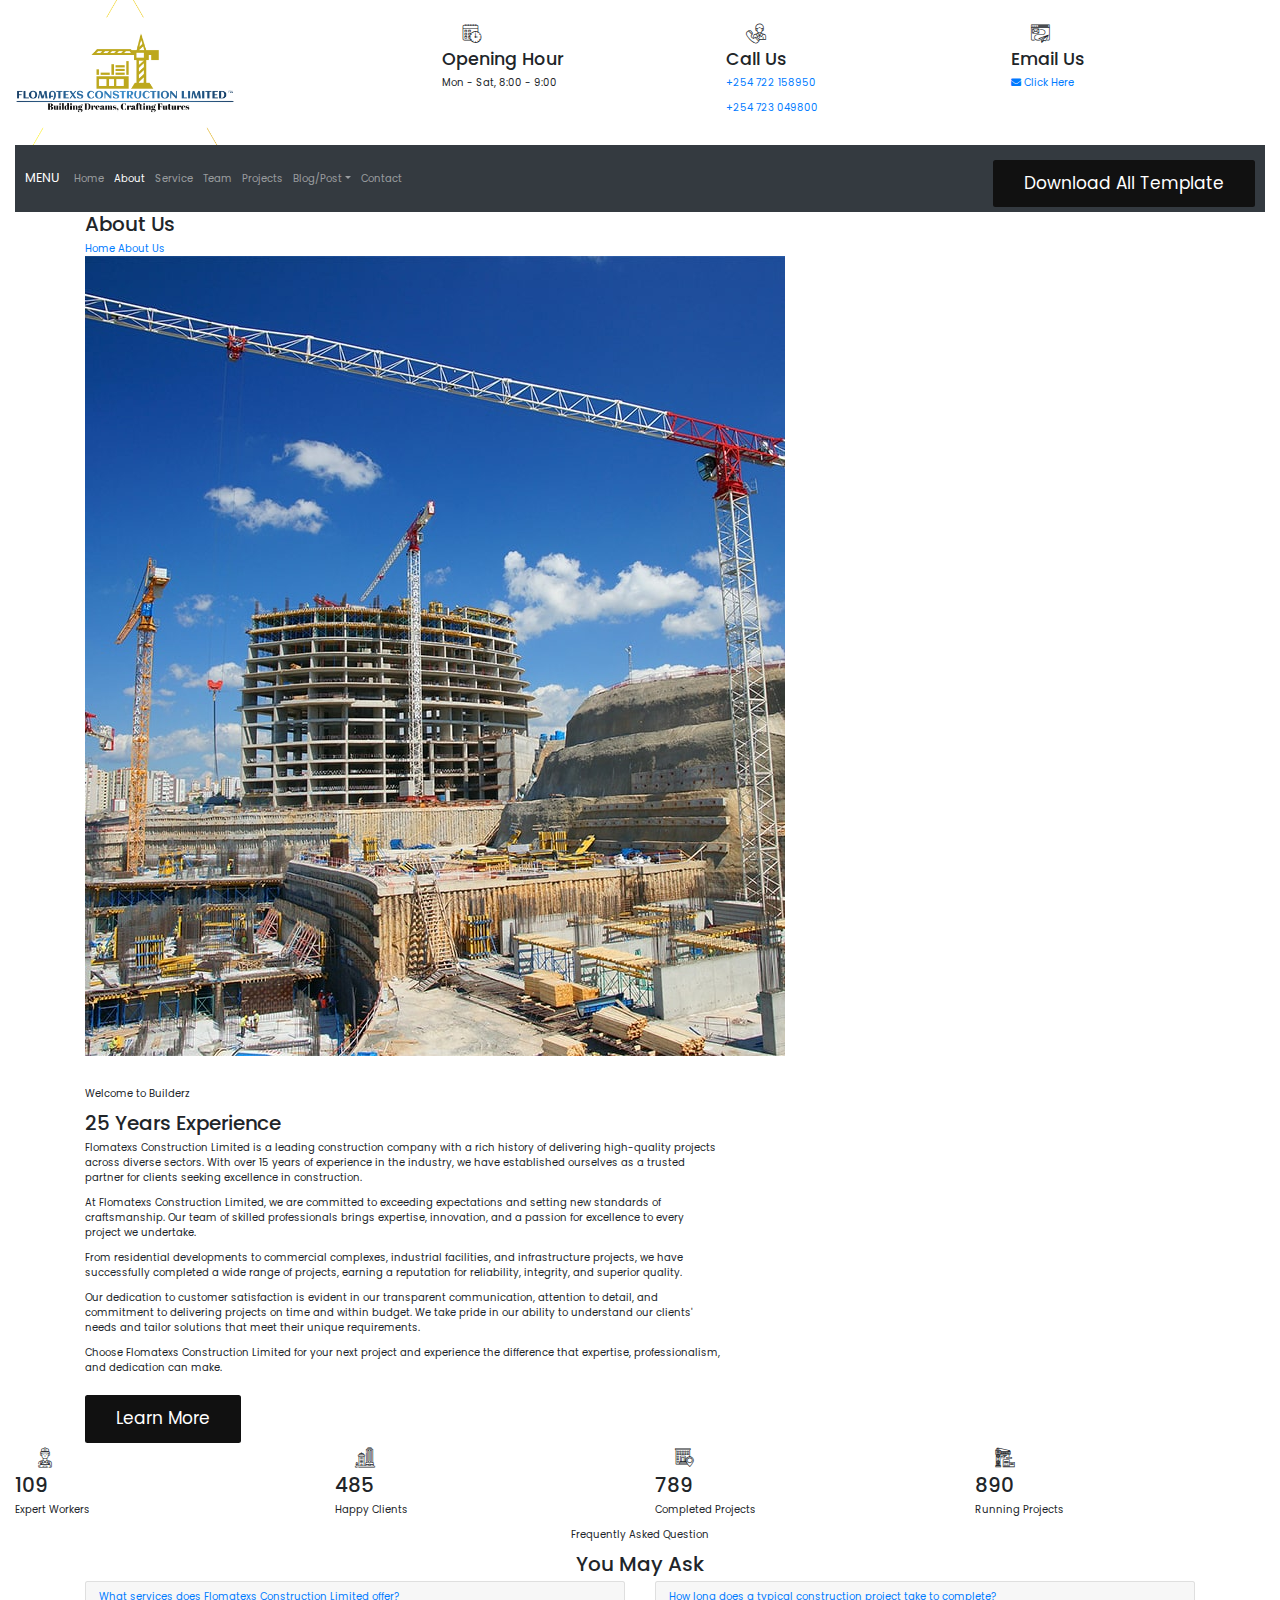
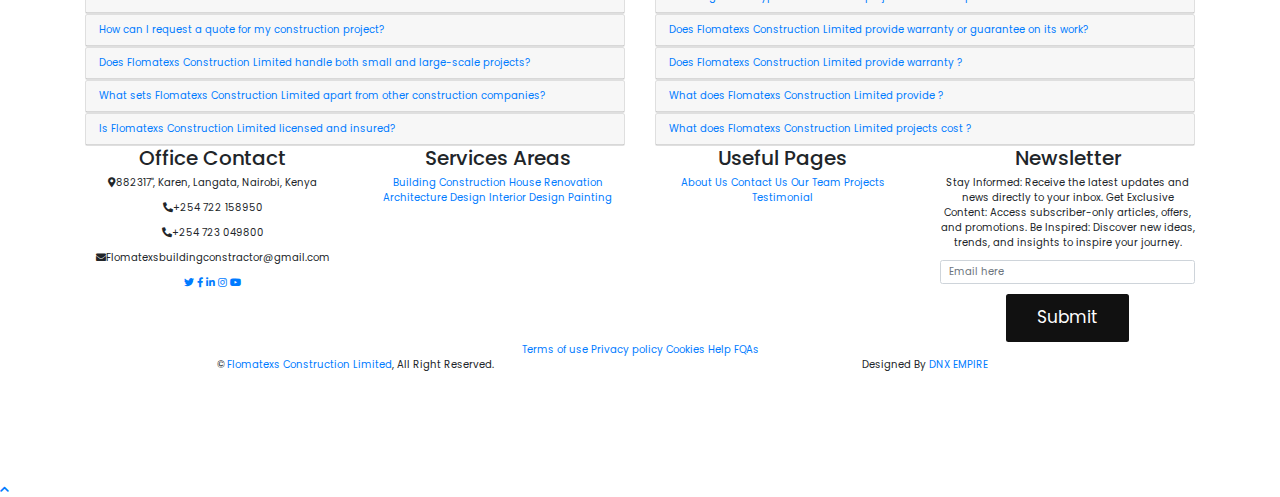
==== about.html @ cd4c46c4 "Update about.html" ====
<!DOCTYPE html>
<html lang="en">
    <head>
        <meta charset="utf-8">
       <title>Flomatexs Construction Limited </title>
        <link rel = "icon" href = "img/flomatexs.png" type = "image/x-icon">

        <!-- Favicon -->
        <link href="img/favicon.ico" rel="icon">

        <!-- Google Font -->
        <link href="https://fonts.googleapis.com/css2?family=Poppins:wght@100;200;300;400;500;600;700;800;900&display=swap" rel="stylesheet">

        <!-- CSS Libraries -->
        <link href="https://stackpath.bootstrapcdn.com/bootstrap/4.4.1/css/bootstrap.min.css" rel="stylesheet">
        <link href="https://cdnjs.cloudflare.com/ajax/libs/font-awesome/5.10.0/css/all.min.css" rel="stylesheet">
        <link href="lib/flaticon/font/flaticon.css" rel="stylesheet"> 
        <link href="lib/animate/animate.min.css" rel="stylesheet">
        <link href="lib/owlcarousel/assets/owl.carousel.min.css" rel="stylesheet">
        <link href="lib/lightbox/css/lightbox.min.css" rel="stylesheet">
        <link href="lib/slick/slick.css" rel="stylesheet">
        <link href="lib/slick/slick-theme.css" rel="stylesheet">
        <link rel="stylesheet" href="https://cdnjs.cloudflare.com/ajax/libs/font-awesome/5.15.4/css/all.min.css">


        <!-- Template Stylesheet -->
        <link href="css/style.css" rel="stylesheet">
    </head>

    <body>
        <div class="wrapper">
            <!-- Top Bar Start -->
            <div class="top-bar">
                <div class="container-fluid">
                    <div class="row align-items-center">
                        <div class="col-lg-4 col-md-12">
                            <div class="logo">
                                <a href="index.html">
                                    <img src="img/flomatexs.png" alt="Logo" style="width: 200px; height: auto; margin: 10px; transform: scale(1.4);" >
                                </a>
                             </div>
                        </div>
                        <div class="col-lg-8 col-md-7 d-none d-lg-block">
                            <div class="row">
                                <div class="col-4">
                                    <div class="top-bar-item">
                                        <div class="top-bar-icon">
                                            <i class="flaticon-calendar"></i>
                                        </div>
                                        <div class="top-bar-text">
                                            <h3>Opening Hour</h3>
                                            <p>Mon - Sat, 8:00 - 9:00</p>
                                        </div>
                                    </div>
                                </div>
                                <div class="col-4">
                                    <div class="top-bar-item">
                                        <div class="top-bar-icon">
                                            <i class="flaticon-call"></i>
                                        </div>
                                        <div class="top-bar-text">
                                            <h3>Call Us</h3>
                                              <p><a href="tel:+254722158950">+254 722 158950</a></p>
                                              <p><a href="tel:+254723049800">+254 723 049800</a></p>
                                        </div>
                                    </div>
                                </div>
                                <div class="col-4">
                                    <div class="top-bar-item">
                                        <div class="top-bar-icon">
                                            <i class="flaticon-send-mail"></i>
                                        </div>
                                        <div class="top-bar-text">
                                            <h3>Email Us</h3>
                                                <a href="mailto:Flomatexsbuildingconstractor@gmail.com" target="_blank">
                                                <i class="fas fa-envelope"></i> Click Here
                                                      </a>

                                         </div>
                                    </div>
                                </div>
                            </div>
                        </div>
                    </div>
                </div>
            </div>
            <!-- Top Bar End -->

            <!-- Nav Bar Start -->
            <div class="nav-bar">
                <div class="container-fluid">
                    <nav class="navbar navbar-expand-lg bg-dark navbar-dark">
                        <a href="#" class="navbar-brand">MENU</a>
                        <button type="button" class="navbar-toggler" data-toggle="collapse" data-target="#navbarCollapse">
                            <span class="navbar-toggler-icon"></span>
                        </button>

                        <div class="collapse navbar-collapse justify-content-between" id="navbarCollapse">
                            <div class="navbar-nav mr-auto">
                                <a href="index.html" class="nav-item nav-link">Home</a>
                                <a href="about.html" class="nav-item nav-link active">About</a>
                                <a href="service.html" class="nav-item nav-link">Service</a>
                                <a href="team.html" class="nav-item nav-link">Team</a>
                                <a href="portfolio.html" class="nav-item nav-link">Projects</a>
                                <div class="nav-item dropdown">
                                    <a href="#" class="nav-link dropdown-toggle" data-toggle="dropdown">Blog/Post</a>
                                    <div class="dropdown-menu">
                                        <a href="blog.html" class="dropdown-item">Blog Page</a>
                                        <a href="single.html" class="dropdown-item">Single Page</a>
                                    </div>
                                </div>
                                <a href="contact.html" class="nav-item nav-link">Contact</a>
                            </div>
                            <div class="ml-auto">
                                <a class="btn" href="">Download All Template</a>
                            </div>
                        </div>
                    </nav>
                </div>
            </div>
            <!-- Nav Bar End -->
            
            
            <!-- Page Header Start -->
            <div class="page-header">
                <div class="container">
                    <div class="row">
                        <div class="col-12">
                            <h2>About Us</h2>
                        </div>
                        <div class="col-12">
                            <a href="">Home</a>
                            <a href="">About Us</a>
                        </div>
                    </div>
                </div>
            </div>
            <!-- Page Header End -->


            <!-- About Start -->
            <div class="about wow fadeInUp" data-wow-delay="0.1s">
                <div class="container">
                    <div class="row align-items-center">
                        <div class="col-lg-5 col-md-6">
                            <div class="about-img">
                                <img src="img/about.jpg" alt="Image">
                            </div>
                        </div>
                        <div class="col-lg-7 col-md-6">
                            <div class="section-header text-left">
                                <p>Welcome to Builderz</p>
                                <h2>25 Years Experience</h2>
                            </div>
                            <div class="about-text">   
                                <p>Flomatexs Construction Limited is a leading construction company with a rich history of delivering high-quality projects across diverse sectors. With over 15 years of experience in the industry, we have established ourselves as a trusted partner for clients seeking excellence in construction.</p>
                          <p>At Flomatexs Construction Limited, we are committed to exceeding expectations and setting new standards of craftsmanship. Our team of skilled professionals brings expertise, innovation, and a passion for excellence to every project we undertake.</p>
                            <p>From residential developments to commercial complexes, industrial facilities, and infrastructure projects, we have successfully completed a wide range of projects, earning a reputation for reliability, integrity, and superior quality.</p>
                      <p>Our dedication to customer satisfaction is evident in our transparent communication, attention to detail, and commitment to delivering projects on time and within budget. We take pride in our ability to understand our clients' needs and tailor solutions that meet their unique requirements.</p>
                        <p>Choose Flomatexs Construction Limited for your next project and experience the difference that expertise, professionalism, and dedication can make.</p>
  
                                <a class="btn" href="">Learn More</a>
                            </div>
                        </div>
                    </div>
                </div>
            </div>
            <!-- About End -->
            
            
            <!-- Fact Start -->
            <div class="fact">
                <div class="container-fluid">
                    <div class="row counters">
                        <div class="col-md-6 fact-left wow slideInLeft">
                            <div class="row">
                                <div class="col-6">
                                    <div class="fact-icon">
                                        <i class="flaticon-worker"></i>
                                    </div>
                                    <div class="fact-text">
                                        <h2 data-toggle="counter-up">109</h2>
                                        <p>Expert Workers</p>
                                    </div>
                                </div>
                                <div class="col-6">
                                    <div class="fact-icon">
                                        <i class="flaticon-building"></i>
                                    </div>
                                    <div class="fact-text">
                                        <h2 data-toggle="counter-up">485</h2>
                                        <p>Happy Clients</p>
                                    </div>
                                </div>
                            </div>
                        </div>
                        <div class="col-md-6 fact-right wow slideInRight">
                            <div class="row">
                                <div class="col-6">
                                    <div class="fact-icon">
                                        <i class="flaticon-address"></i>
                                    </div>
                                    <div class="fact-text">
                                        <h2 data-toggle="counter-up">789</h2>
                                        <p>Completed Projects</p>
                                    </div>
                                </div>
                                <div class="col-6">
                                    <div class="fact-icon">
                                        <i class="flaticon-crane"></i>
                                    </div>
                                    <div class="fact-text">
                                        <h2 data-toggle="counter-up">890</h2>
                                        <p>Running Projects</p>
                                    </div>
                                </div>
                            </div>
                        </div>
                    </div>
                </div>
            </div>
            <!-- Fact End -->
            
            
            <!-- FAQs Start -->
            <div class="faqs">
                <div class="container">
                    <div class="section-header text-center">
                        <p>Frequently Asked Question</p>
                        <h2>You May Ask</h2>
                    </div>
                    <div class="row">
                        <div class="col-md-6">
                            <div id="accordion-1">
                                <div class="card wow fadeInLeft" data-wow-delay="0.1s">
                                    <div class="card-header">
                                        <a class="card-link collapsed" data-toggle="collapse" href="#collapseOne">
                                            What services does Flomatexs Construction Limited offer?
                                        </a>
                                    </div>
                                    <div id="collapseOne" class="collapse" data-parent="#accordion-1">
                                        <div class="card-body">
                                            Lorem ipsum dolor sit amet, consectetur adipiscing elit. Phasellus nec pretium mi. Curabitur facilisis ornare velit non.
                                        </div>
                                    </div>
                                </div>
                                <div class="card wow fadeInLeft" data-wow-delay="0.2s">
                                    <div class="card-header">
                                        <a class="card-link collapsed" data-toggle="collapse" href="#collapseTwo">
                                            How can I request a quote for my construction project?
                                        </a>
                                    </div>
                                    <div id="collapseTwo" class="collapse" data-parent="#accordion-1">
                                        <div class="card-body">
                                            Lorem ipsum dolor sit amet, consectetur adipiscing elit. Phasellus nec pretium mi. Curabitur facilisis ornare velit non.
                                        </div>
                                    </div>
                                </div>
                                <div class="card wow fadeInLeft" data-wow-delay="0.3s">
                                    <div class="card-header">
                                        <a class="card-link collapsed" data-toggle="collapse" href="#collapseThree">
                                            Does Flomatexs Construction Limited handle both small and large-scale projects?
                                        </a>
                                    </div>
                                    <div id="collapseThree" class="collapse" data-parent="#accordion-1">
                                        <div class="card-body">
                                            Lorem ipsum dolor sit amet, consectetur adipiscing elit. Phasellus nec pretium mi. Curabitur facilisis ornare velit non.
                                        </div>
                                    </div>
                                </div>
                                <div class="card wow fadeInLeft" data-wow-delay="0.4s">
                                    <div class="card-header">
                                        <a class="card-link collapsed" data-toggle="collapse" href="#collapseFour">
                                            What sets Flomatexs Construction Limited apart from other construction companies?
                                        </a>
                                    </div>
                                    <div id="collapseFour" class="collapse" data-parent="#accordion-1">
                                        <div class="card-body">
                                            Lorem ipsum dolor sit amet, consectetur adipiscing elit. Phasellus nec pretium mi. Curabitur facilisis ornare velit non.
                                        </div>
                                    </div>
                                </div>
                                <div class="card wow fadeInLeft" data-wow-delay="0.5s">
                                    <div class="card-header">
                                        <a class="card-link collapsed" data-toggle="collapse" href="#collapseFive">
                                            Is Flomatexs Construction Limited licensed and insured?
                                        </a>
                                    </div>
                                    <div id="collapseFive" class="collapse" data-parent="#accordion-1">
                                        <div class="card-body">
                                            Lorem ipsum dolor sit amet, consectetur adipiscing elit. Phasellus nec pretium mi. Curabitur facilisis ornare velit non.
                                        </div>
                                    </div>
                                </div>
                            </div>
                        </div>
                        <div class="col-md-6">
                            <div id="accordion-2">
                                <div class="card wow fadeInRight" data-wow-delay="0.1s">
                                    <div class="card-header">
                                        <a class="card-link collapsed" data-toggle="collapse" href="#collapseSix">
                                            How long does a typical construction project take to complete?
                                        </a>
                                    </div>
                                    <div id="collapseSix" class="collapse" data-parent="#accordion-2">
                                        <div class="card-body">
                                            Lorem ipsum dolor sit amet, consectetur adipiscing elit. Phasellus nec pretium mi. Curabitur facilisis ornare velit non.
                                        </div>
                                    </div>
                                </div>
                                <div class="card wow fadeInRight" data-wow-delay="0.2s">
                                    <div class="card-header">
                                        <a class="card-link collapsed" data-toggle="collapse" href="#collapseSeven">
                                            Does Flomatexs Construction Limited provide warranty or guarantee on its work?
                                        </a>
                                    </div>
                                    <div id="collapseSeven" class="collapse" data-parent="#accordion-2">
                                        <div class="card-body">
                                            Lorem ipsum dolor sit amet, consectetur adipiscing elit. Phasellus nec pretium mi. Curabitur facilisis ornare velit non.
                                        </div>
                                    </div>
                                </div>
                                <div class="card wow fadeInRight" data-wow-delay="0.3s">
                                    <div class="card-header">
                                        <a class="card-link collapsed" data-toggle="collapse" href="#collapseEight">
                                            Does Flomatexs Construction Limited provide warranty ?
                                        </a>
                                    </div>
                                    <div id="collapseEight" class="collapse" data-parent="#accordion-2">
                                        <div class="card-body">
                                            Lorem ipsum dolor sit amet, consectetur adipiscing elit. Phasellus nec pretium mi. Curabitur facilisis ornare velit non.
                                        </div>
                                    </div>
                                </div>
                                <div class="card wow fadeInRight" data-wow-delay="0.4s">
                                    <div class="card-header">
                                        <a class="card-link collapsed" data-toggle="collapse" href="#collapseNine">
                                            What does Flomatexs Construction Limited provide  ?
                                        </a>
                                    </div>
                                    <div id="collapseNine" class="collapse" data-parent="#accordion-2">
                                        <div class="card-body">
                                            Lorem ipsum dolor sit amet, consectetur adipiscing elit. Phasellus nec pretium mi. Curabitur facilisis ornare velit non.
                                        </div>
                                    </div>
                                </div>
                                <div class="card wow fadeInRight" data-wow-delay="0.5s">
                                    <div class="card-header">
                                        <a class="card-link collapsed" data-toggle="collapse" href="#collapseTen">
                                            What does Flomatexs Construction Limited  projects cost  ?
                                        </a>
                                    </div>
                                    <div id="collapseTen" class="collapse" data-parent="#accordion-2">
                                        <div class="card-body">
                                            Lorem ipsum dolor sit amet, consectetur adipiscing elit. Phasellus nec pretium mi. Curabitur facilisis ornare velit non.
                                        </div>
                                    </div>
                                </div>
                            </div>
                        </div>
                    </div>
                </div>
            </div>
            <!-- FAQs End -->



            <!-- Footer Start -->
            <div class="footer wow fadeIn" data-wow-delay="0.3s">
                <div class="container">
                    <div class="row">
                        <div class="col-md-6 col-lg-3">
                            <div class="footer-contact">
                                <h2>Office Contact</h2>
                                <p><i class="fa fa-map-marker-alt"></i>882317", Karen, Langata, Nairobi, Kenya</p>
                                <p><i class="fa fa-phone-alt"></i>+254 722 158950</p>
                                <p><i class="fa fa-phone-alt"></i>+254 723 049800</p>
                                <p><i class="fa fa-envelope"></i>Flomatexsbuildingconstractor@gmail.com</p>
                                <div class="footer-social">
                                    <a href=""><i class="fab fa-twitter"></i></a>
                                    <a href=""><i class="fab fa-facebook-f"></i></a>
                                    <a href=""><i class="fab fa-linkedin-in"></i></a>
                                    <a href=""><i class="fab fa-instagram"></i></a>
                                    <a href=""><i class="fab fa-youtube"></i></a>
                                </div>
                            </div>
                        </div>
                        <div class="col-md-6 col-lg-3">
                            <div class="footer-link">
                                <h2>Services Areas</h2>
                                <a href="">Building Construction</a>
                                <a href="">House Renovation</a>
                                <a href="">Architecture Design</a>
                                <a href="">Interior Design</a>
                                <a href="">Painting</a>
                            </div>
                        </div>
                        <div class="col-md-6 col-lg-3">
                            <div class="footer-link">
                                <h2>Useful Pages</h2>
                                <a href="">About Us</a>
                                <a href="">Contact Us</a>
                                <a href="">Our Team</a>
                                <a href="">Projects</a>
                                <a href="">Testimonial</a>
                            </div>
                        </div>
                        <div class="col-md-6 col-lg-3">
                            <div class="newsletter">
                                <h2>Newsletter</h2>
                                <p>
                                    Stay Informed: Receive the latest updates and news directly to your inbox.
                                    Get Exclusive Content: Access subscriber-only articles, offers, and promotions.
                                    Be Inspired: Discover new ideas, trends, and insights to inspire your journey.
                                </p>
                                <div class="form">
                                    <input class="form-control" placeholder="Email here">
                                    <button class="btn">Submit</button>
                                </div>
                            </div>
                        </div>
                    </div>
                </div>
                <div class="container footer-menu">
                    <div class="f-menu">
                        <a href="">Terms of use</a>
                        <a href="">Privacy policy</a>
                        <a href="">Cookies</a>
                        <a href="">Help</a>
                        <a href="">FQAs</a>
                    </div>
                </div>
                <div class="container copyright">
                    <div class="row">
                        <div class="col-md-6">
                            <p>&copy; <a href="">Flomatexs Construction Limited</a>, All Right Reserved.</p>
                        </div>
						
						
                        <div class="col-md-6">
                            <p>Designed By <a href="">DNX EMPIRE</a></p>
                        </div>
                    </div>
                </div>
            </div>
            <!-- Footer End -->

            <a href="#" class="back-to-top"><i class="fa fa-chevron-up"></i></a>
        </div>

        <!-- JavaScript Libraries -->
        <script src="https://code.jquery.com/jquery-3.4.1.min.js"></script>
        <script src="https://stackpath.bootstrapcdn.com/bootstrap/4.4.1/js/bootstrap.bundle.min.js"></script>
        <script src="lib/easing/easing.min.js"></script>
        <script src="lib/wow/wow.min.js"></script>
        <script src="lib/owlcarousel/owl.carousel.min.js"></script>
        <script src="lib/isotope/isotope.pkgd.min.js"></script>
        <script src="lib/lightbox/js/lightbox.min.js"></script>
        <script src="lib/waypoints/waypoints.min.js"></script>
        <script src="lib/counterup/counterup.min.js"></script>
        <script src="lib/slick/slick.min.js"></script>

        <!-- Template Javascript -->
        <script src="js/main.js"></script>
    </body>
</html>
---- lib/flaticon/font/flaticon.css ----
/*
  	Flaticon icon font: Flaticon
  	Creation date: 23/08/2020 07:24
  	*/

@font-face {
  font-family: "Flaticon";
  src: url("./Flaticon.eot");
  src: url("./Flaticon.eot?#iefix") format("embedded-opentype"),
       url("./Flaticon.woff2") format("woff2"),
       url("./Flaticon.woff") format("woff"),
       url("./Flaticon.ttf") format("truetype"),
       url("./Flaticon.svg#Flaticon") format("svg");
  font-weight: normal;
  font-style: normal;
}

@media screen and (-webkit-min-device-pixel-ratio:0) {
  @font-face {
    font-family: "Flaticon";
    src: url("./Flaticon.svg#Flaticon") format("svg");
  }
}

[class^="flaticon-"]:before, [class*=" flaticon-"]:before,
[class^="flaticon-"]:after, [class*=" flaticon-"]:after {   
  font-family: Flaticon;
        font-size: 20px;
font-style: normal;
margin-left: 20px;
}

.flaticon-concrete:before { content: "\f100"; }
.flaticon-worker:before { content: "\f101"; }
.flaticon-measure:before { content: "\f102"; }
.flaticon-building:before { content: "\f103"; }
.flaticon-brush:before { content: "\f104"; }
.flaticon-crane:before { content: "\f105"; }
.flaticon-call:before { content: "\f106"; }
.flaticon-calendar:before { content: "\f107"; }
.flaticon-send-mail:before { content: "\f108"; }
.flaticon-address:before { content: "\f109"; }
---- css/style.css ----
@import url("https://fonts.googleapis.com/css2?family=Poppins:wght@100;200;300;400;500;600&display=swap");
:root {
  --yellow: #e4dc41;
  --black: #111;
  --white: #fff;
  --light-color: #666;
  --light-bg: #eee;
  --box-shadow: 0 0.5rem 1rem rgba(0, 0, 0, 0.1);
  --border: 0.1rem solid rgba(0, 0, 0, 0.3);
}

* {
  font-family: "Poppins", sans-serif;
  margin: 0;
  padding: 0;
  -webkit-box-sizing: border-box;
          box-sizing: border-box;
  outline: none;
  border: none;
  text-decoration: none;
}

html {
  font-size: 62.5%;
  overflow-x: hidden;
  scroll-behavior: smooth;
  scroll-padding-top: 7rem;
}

html::-webkit-scrollbar {
  width: 1rem;
}

html::-webkit-scrollbar-track {
  background: transparent;
}

html::-webkit-scrollbar-thumb {
  background: var(--yellow);
}

section {
  padding: 5rem 10%;
}

.heading {
  margin-bottom: 3rem;
  font-size: 3rem;
  color: var(--black);
  text-transform: capitalize;
  padding-left: 1rem;
  border-left: 1rem solid var(--yellow);
}

.btn {
  display: inline-block;
  margin-top: 1rem;
  padding: 1rem 3rem;
  background: var(--black);
  color: var(--white);
  cursor: pointer;
  font-size: 1.7rem;
  text-transform: capitalize;
  -webkit-transition: 0.2s linear;
  transition: 0.2s linear;
}

.btn:hover {
  background: var(--yellow);
  color: var(--black);
}

@-webkit-keyframes fadeIn {
  0% {
    top: 50%;
    opacity: 0;
  }
}

@keyframes fadeIn {
  0% {
    top: 50%;
    opacity: 0;
  }
}

.header {
  position: -webkit-sticky;
  position: sticky;
  top: 0;
  left: 0;
  right: 0;
  -webkit-box-shadow: var(--box-shadow);
          box-shadow: var(--box-shadow);
  padding: 1.5rem 10%;
  display: -webkit-box;
  display: -ms-flexbox;
  display: flex;
  -webkit-box-align: center;
      -ms-flex-align: center;
          align-items: center;
  -webkit-box-pack: justify;
      -ms-flex-pack: justify;
          justify-content: space-between;
  z-index: 1000;
  background: var(--white);
}

.header .logo {
  font-size: 2.5rem;
  color: var(--black);
  text-transform: capitalize;
}

.header .logo span {
  color: var(--yellow);
}

.header .navbar a {
  font-size: 2rem;
  color: var(--black);
  text-transform: capitalize;
  margin: 0 1rem;
}

.header .navbar a:hover {
  color: var(--yellow);
}

.header .icons div {
  height: 5rem;
  width: 5rem;
  line-height: 5rem;
  font-size: 2rem;
  background: var(--light-bg);
  color: var(--black);
  cursor: pointer;
  text-align: center;
  margin-left: 0.3rem;
}

.header .icons div:hover {
  background: var(--black);
  color: var(--white);
}

.header #menu-btn {
  display: none;
}

.header .search-form {
  position: absolute;
  top: 120%;
  left: 50%;
  -webkit-transform: translateX(-50%);
          transform: translateX(-50%);
  width: 70rem;
  background: var(--white);
  -webkit-box-shadow: var(--box-shadow);
          box-shadow: var(--box-shadow);
  padding: 1rem;
  display: none;
  -webkit-box-align: center;
      -ms-flex-align: center;
          align-items: center;
  gap: 1rem;
  -webkit-animation: fadeIn 0.2s linear;
          animation: fadeIn 0.2s linear;
}

.header .search-form.active {
  display: -webkit-box;
  display: -ms-flexbox;
  display: flex;
}

.header .search-form input {
  width: 100%;
  padding: 1.2rem 1.4rem;
  background: var(--light-bg);
  font-size: 1.6rem;
  color: var(--light-color);
}

.header .search-form label {
  font-size: 2.5rem;
  color: var(--black);
  cursor: pointer;
  margin: 0 1rem;
}

.header .search-form label:hover {
  color: var(--yellow);
}

.header .login-form {
  position: absolute;
  top: 120%;
  left: 50%;
  -webkit-transform: translateX(-50%);
          transform: translateX(-50%);
  width: 40rem;
  background: var(--white);
  -webkit-box-shadow: var(--box-shadow);
          box-shadow: var(--box-shadow);
  padding: 2rem;
  text-align: center;
  -webkit-animation: fadeIn 0.2s linear;
          animation: fadeIn 0.2s linear;
  display: none;
}

.header .login-form.active {
  display: block;
}

.header .login-form h3 {
  font-size: 2.5rem;
  color: var(--black);
  text-transform: capitalize;
  padding-bottom: 1rem;
  text-transform: uppercase;
}

.header .login-form .box {
  width: 100%;
  padding: 1.2rem 1.4rem;
  background: var(--light-bg);
  font-size: 1.6rem;
  color: var(--light-color);
  margin: 0.7rem 0;
}

.header .login-form .flex {
  display: -webkit-box;
  display: -ms-flexbox;
  display: flex;
  -webkit-box-align: center;
      -ms-flex-align: center;
          align-items: center;
  gap: 0.5rem;
  padding-top: 1.5rem;
  padding-bottom: 1rem;
}

.header .login-form .flex label {
  font-size: 1.5rem;
  color: var(--light-color);
  cursor: pointer;
}

.header .login-form .flex a {
  font-size: 1.5rem;
  color: var(--light-color);
  margin-left: auto;
}

.header .login-form .flex a:hover {
  color: var(--yellow);
  text-decoration: underline;
}

.header .login-form .btn {
  width: 100%;
}

.header .login-form p {
  font-size: 1.5rem;
  color: var(--light-color);
  line-height: 2;
  padding-top: 1.5rem;
}

.header .login-form p a {
  color: var(--yellow);
}

.header .login-form p a:hover {
  text-decoration: underline;
}

.contact-info {
  position: fixed;
  top: 0;
  right: 0;
  width: 35rem;
  background: var(--white);
  height: 100%;
  text-align: center;
  z-index: 1100;
  padding: 0 2rem;
  padding-top: 5rem;
  display: none;
}

.contact-info.active {
  -webkit-box-shadow: 0 0 0 100vw rgba(0, 0, 0, 0.7);
          box-shadow: 0 0 0 100vw rgba(0, 0, 0, 0.7);
  display: block;
}

.contact-info #close-contact-info {
  position: absolute;
  top: 1rem;
  right: 1.5rem;
  cursor: pointer;
  font-size: 4rem;
  color: var(--black);
}

.contact-info #close-contact-info:hover {
  -webkit-transform: rotate(90deg);
          transform: rotate(90deg);
}

.contact-info .info {
  padding: 2rem 0;
}

.contact-info .info i {
  height: 5rem;
  width: 5rem;
  line-height: 5rem;
  font-size: 2rem;
  background: var(--light-bg);
  color: var(--black);
  cursor: pointer;
  text-align: center;
  margin-bottom: 0.5rem;
}

.contact-info .info i:hover {
  background: var(--black);
  color: var(--white);
}

.contact-info .info h3 {
  font-size: 2rem;
  color: var(--black);
  text-transform: capitalize;
  padding: 1rem 0;
}

.contact-info .info p {
  font-size: 1.5rem;
  color: var(--light-color);
  line-height: 2;
}

.contact-info .share {
  padding-top: 2rem;
  border-top: var(--border);
  margin-top: 1rem;
}

.contact-info .share a {
  height: 5rem;
  width: 5rem;
  line-height: 5rem;
  font-size: 2rem;
  background: var(--light-bg);
  color: var(--black);
  cursor: pointer;
  text-align: center;
  margin: 0 0.3rem;
}

.contact-info .share a:hover {
  background: var(--black);
  color: var(--white);
}

.home {
  padding: 0;
}

.home .slide {
  min-height: 60rem;
  display: -webkit-box;
  display: -ms-flexbox;
  display: flex;
  -webkit-box-align: center;
      -ms-flex-align: center;
          align-items: center;
  position: relative;
  background-size: cover !important;
  background-position: center !important;
}

.home .slide::before {
  content: "";
  position: absolute;
  top: 0;
  left: 0;
  height: 100%;
  width: 100%;
  background: -webkit-gradient(linear, left top, right top, from(var(--white)), to(transparent));
  background: linear-gradient(90deg, var(--white), transparent);
}

.home .slide .content {
  width: 50rem;
  position: relative;
}

.home .slide .content h3 {
  font-size: 6rem;
  color: var(--black);
  text-transform: capitalize;
  text-transform: uppercase;
}

.home .slide .content p {
  font-size: 1.4rem;
  color: var(--light-color);
  line-height: 2;
  padding: 1rem 0;
}

.home .swiper-button-next,
.home .swiper-button-prev {
  top: initial;
  bottom: 0;
  left: initial;
  right: 0;
  height: 7rem;
  width: 7rem;
  line-height: 7rem;
  background: var(--white);
}

.home .swiper-button-next:hover,
.home .swiper-button-prev:hover {
  background: var(--yellow);
}

.home .swiper-button-next::after,
.home .swiper-button-prev::after {
  font-size: 2rem;
  color: var(--black);
}

.home .swiper-button-prev {
  right: 7rem;
}

.about .row {
  display: -webkit-box;
  display: -ms-flexbox;
  display: flex;
  -webkit-box-align: center;
      -ms-flex-align: center;
          align-items: center;
  -ms-flex-wrap: wrap;
      flex-wrap: wrap;
  gap: 3rem;
}

.about .row .video {
  -webkit-box-flex: 1;
      -ms-flex: 1 1 41rem;
          flex: 1 1 41rem;
}

.about .row .video video {
  width: 100%;
}

.about .row .content {
  -webkit-box-flex: 1;
      -ms-flex: 1 1 41rem;
          flex: 1 1 41rem;
}

.about .row .content h3 {
  font-size: 3.5rem;
  color: var(--black);
  text-transform: capitalize;
}

.about .row .content p {
  font-size: 1.5rem;
  color: var(--light-color);
  line-height: 2;
  padding: 1rem 0;
}

.about .box-container {
  margin-top: 3rem;
  display: -ms-grid;
  display: grid;
  -ms-grid-columns: (minmax(16rem, 1fr))[auto-fit];
      grid-template-columns: repeat(auto-fit, minmax(16rem, 1fr));
  gap: 2rem;
  -webkit-box-align: end;
      -ms-flex-align: end;
          align-items: flex-end;
}

.about .box-container .box {
  text-align: center;
  background: var(--light-bg);
  padding: 3rem 2rem;
}

.about .box-container .box h3 {
  font-size: 4rem;
  color: var(--black);
  text-transform: capitalize;
}

.about .box-container .box p {
  font-size: 1.5rem;
  color: var(--light-color);
  line-height: 2;
  padding-top: 0.5rem;
}

.services {
  background: var(--light-bg);
}

.services .box-container {
  display: -ms-grid;
  display: grid;
  -ms-grid-columns: (minmax(25rem, 1fr))[auto-fit];
      grid-template-columns: repeat(auto-fit, minmax(25rem, 1fr));
  gap: 2rem;
}

.services .box-container .box {
  text-align: center;
  padding: 3rem;
  background: var(--white);
  -webkit-box-shadow: var(--box-shadow);
          box-shadow: var(--box-shadow);
  border: var(--border);
}

.services .box-container .box:hover img {
  -webkit-transform: translateY(-1rem);
          transform: translateY(-1rem);
}

.services .box-container .box img {
  height: 7rem;
  margin-bottom: 0.5rem;
  -webkit-transition: 0.2s linear;
  transition: 0.2s linear;
}

.services .box-container .box h3 {
  font-size: 1.7rem;
  color: var(--black);
  text-transform: capitalize;
  padding: 1rem 0;
}

.services .box-container .box p {
  font-size: 1.4rem;
  color: var(--light-color);
  line-height: 2;
}

.projects {
  background: var(--black);
}

.projects .heading {
  color: var(--white);
}

.projects .box-container {
  display: -ms-grid;
  display: grid;
  -ms-grid-columns: (minmax(30rem, 1fr))[auto-fit];
      grid-template-columns: repeat(auto-fit, minmax(30rem, 1fr));
  gap: 2rem;
}

.projects .box-container .box {
  cursor: initial;
}

.projects .box-container .box:hover .image img {
  -webkit-transform: scale(1.1);
          transform: scale(1.1);
}

.projects .box-container .box .image {
  height: 40rem;
  overflow: hidden;
}

.projects .box-container .box .image img {
  height: 100%;
  width: 100%;
  -o-object-fit: cover;
     object-fit: cover;
  -webkit-transition: 0.2s linear;
  transition: 0.2s linear;
}

.projects .box-container .box .content {
  display: -webkit-box;
  display: -ms-flexbox;
  display: flex;
  background: var(--white);
  -webkit-box-pack: justify;
      -ms-flex-pack: justify;
          justify-content: space-between;
}

.projects .box-container .box .content .info {
  padding: 1rem 2rem;
}

.projects .box-container .box .content .info h3 {
  font-size: 1.7rem;
  color: var(--black);
  text-transform: capitalize;
}

.projects .box-container .box .content .info p {
  font-size: 1.5rem;
  color: var(--light-color);
  line-height: 2;
}

.projects .box-container .box .content i {
  width: 7.5rem;
  font-size: 3rem;
  background: var(--yellow);
  color: var(--white);
  cursor: pointer;
  text-align: center;
  line-height: 7.5rem;
}

.reviews .slide p {
  padding: 1.5rem;
  background: var(--light-bg);
  position: relative;
  margin-bottom: 3rem;
  font-size: 1.4rem;
  color: var(--light-color);
  line-height: 2;
}

.reviews .slide p::before {
  content: "";
  position: absolute;
  bottom: -1rem;
  left: 2rem;
  height: 2rem;
  width: 2rem;
  background: var(--light-bg);
  -webkit-transform: rotate(45deg);
          transform: rotate(45deg);
}

.reviews .slide .user {
  display: -webkit-box;
  display: -ms-flexbox;
  display: flex;
  -webkit-box-align: center;
      -ms-flex-align: center;
          align-items: center;
  gap: 1.5rem;
}

.reviews .slide .user img {
  height: 7rem;
  width: 7rem;
}

.reviews .slide .user h3 {
  font-size: 2rem;
  color: var(--black);
  text-transform: capitalize;
}

.reviews .slide .user .stars {
  padding-top: 0.5rem;
}

.reviews .slide .user .stars i {
  font-size: 1.4rem;
  color: var(--yellow);
}

.pricing {
  background: var(--light-bg);
}

.pricing .box-container {
  display: -ms-grid;
  display: grid;
  -ms-grid-columns: (minmax(30rem, 1fr))[auto-fit];
      grid-template-columns: repeat(auto-fit, minmax(30rem, 1fr));
  gap: 2rem;
}

.pricing .box-container .box {
  background: var(--white);
  text-align: center;
  padding: 2rem;
  border: var(--border);
  -webkit-box-shadow: var(--box-shadow);
          box-shadow: var(--box-shadow);
}

.pricing .box-container .box i {
  font-size: 3rem;
  height: 7rem;
  width: 7rem;
  line-height: 7rem;
  border-radius: 50%;
  margin-bottom: 2rem;
  background: var(--yellow);
  color: var(--black);
}

.pricing .box-container .box h3 {
  font-size: 2rem;
  color: var(--black);
  text-transform: capitalize;
  font-weight: normal;
}

.pricing .box-container .box .price {
  padding: 1rem 0;
  font-size: 5rem;
  color: var(--black);
  text-transform: capitalize;
}

.pricing .box-container .box .price span {
  font-size: 2rem;
}

.pricing .box-container .box .list {
  padding: 1rem 0;
}

.pricing .box-container .box .list p {
  padding: 1rem 0;
  font-size: 1.4rem;
  color: var(--light-color);
  line-height: 2;
}

.contact {
  background: var(--black);
}

.contact .heading {
  color: var(--white);
}

.contact .row {
  display: -webkit-box;
  display: -ms-flexbox;
  display: flex;
  -ms-flex-wrap: wrap;
      flex-wrap: wrap;
  gap: 2rem;
}

.contact .row .map {
  -webkit-box-flex: 1;
      -ms-flex: 1 1 41rem;
          flex: 1 1 41rem;
  width: 100%;
}

.contact .row form {
  -webkit-box-flex: 1;
      -ms-flex: 1 1 41rem;
          flex: 1 1 41rem;
  background: var(--white);
  padding: 2rem;
}

.contact .row form h3 {
  font-size: 2.5rem;
  color: var(--black);
  text-transform: capitalize;
}

.contact .row form .box {
  margin: 0.7rem 0;
  width: 100%;
  padding: 1.5rem 0;
  border-bottom: var(--border);
  font-size: 1.6rem;
  color: var(--light-color);
}

.contact .row form .box:focus {
  border-color: var(--yellow);
}

.contact .row form textarea {
  height: 15rem;
  resize: none;
}

.blogs {
  background: var(--light-bg);
}

.blogs .slide {
  text-align: center;
}

.blogs .slide:hover .image img {
  -webkit-transform: scale(1.1);
          transform: scale(1.1);
}

.blogs .slide .image {
  height: 25rem;
  width: 90%;
  overflow: hidden;
  margin: 0 auto;
  margin-bottom: -3rem;
}

.blogs .slide .image img {
  height: 100%;
  width: 100%;
  -o-object-fit: cover;
     object-fit: cover;
  -webkit-transition: 0.2s linear;
  transition: 0.2s linear;
}

.blogs .slide .content {
  padding: 2rem;
  padding-top: 5rem;
  background: var(--white);
  -webkit-box-shadow: 0 0 1.5rem rgba(0, 0, 0, 0.2);
          box-shadow: 0 0 1.5rem rgba(0, 0, 0, 0.2);
}

.blogs .slide .content h3 {
  font-size: 2rem;
  color: var(--black);
  text-transform: capitalize;
}

.blogs .slide .content p {
  padding: 1rem 0;
  font-size: 1.4rem;
  color: var(--light-color);
  line-height: 2;
}

.logo-container {
  text-align: center;
}

.logo-container img {
  height: 10rem;
  pointer-events: none;
  -webkit-user-select: none;
     -moz-user-select: none;
      -ms-user-select: none;
          user-select: none;
}

.footer {
  text-align: center;
  padding-bottom: 10rem;
}

.footer .links .btn {
  margin: 0.5rem;
}

.footer .credit {
  font-size: 2rem;
  color: var(--black);
  text-transform: capitalize;
  margin-top: 2rem;
  padding-top: 1rem;
}

.footer .credit span {
  color: var(--yellow);
}

@media (max-width: 1200px) {
  .header {
    padding: 1.5rem 2rem;
  }
  section {
    padding: 3rem 5%;
  }
}

@media (max-width: 991px) {
  html {
    font-size: 55%;
  }
  section {
    padding: 3rem 2rem;
  }
  .header #menu-btn {
    display: inline-block;
  }
  .header .navbar {
    position: absolute;
    top: 99%;
    left: 0;
    right: 0;
    background: var(--white);
    border-top: var(--border);
    border-bottom: var(--border);
    -webkit-clip-path: polygon(0 0, 100% 0, 100% 0, 0 0);
            clip-path: polygon(0 0, 100% 0, 100% 0, 0 0);
    -webkit-transition: 0.2s linear;
    transition: 0.2s linear;
  }
  .header .navbar.active {
    -webkit-clip-path: polygon(0 0, 100% 0, 100% 100%, 0 100%);
            clip-path: polygon(0 0, 100% 0, 100% 100%, 0 100%);
  }
  .header .navbar a {
    display: block;
    margin: 2rem;
  }
}

@media (max-width: 768px) {
  .header .search-form {
    width: 90%;
  }
  .header .login-form {
    width: 90%;
  }
  .home .slide {
    -webkit-box-pack: center;
        -ms-flex-pack: center;
            justify-content: center;
  }
  .home .slide .content {
    text-align: center;
  }
  .home .slide .content h3 {
    font-size: 3rem;
  }
}

@media (max-width: 450px) {
  html {
    font-size: 50%;
  }
  .about .row .content h3 {
    font-size: 2.5rem;
  }
}
/*# sourceMappingURL=style.css.map */
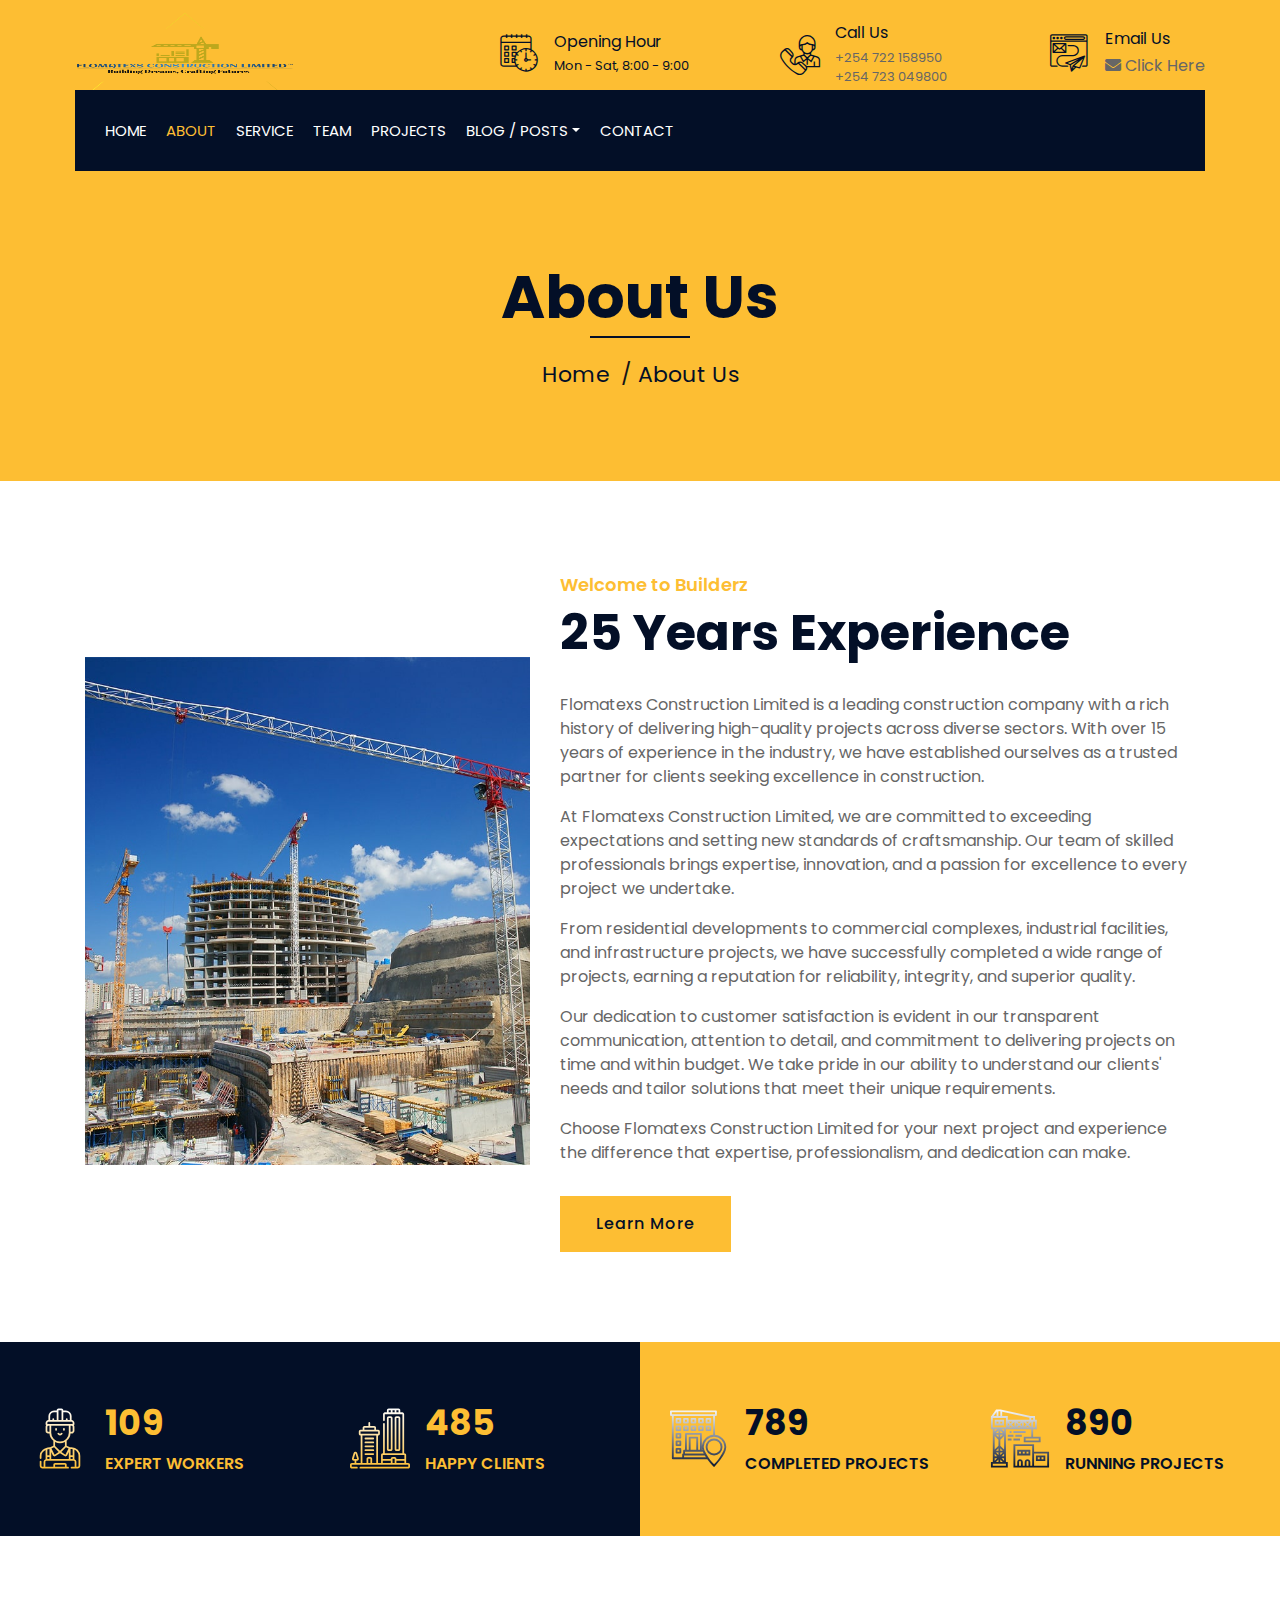
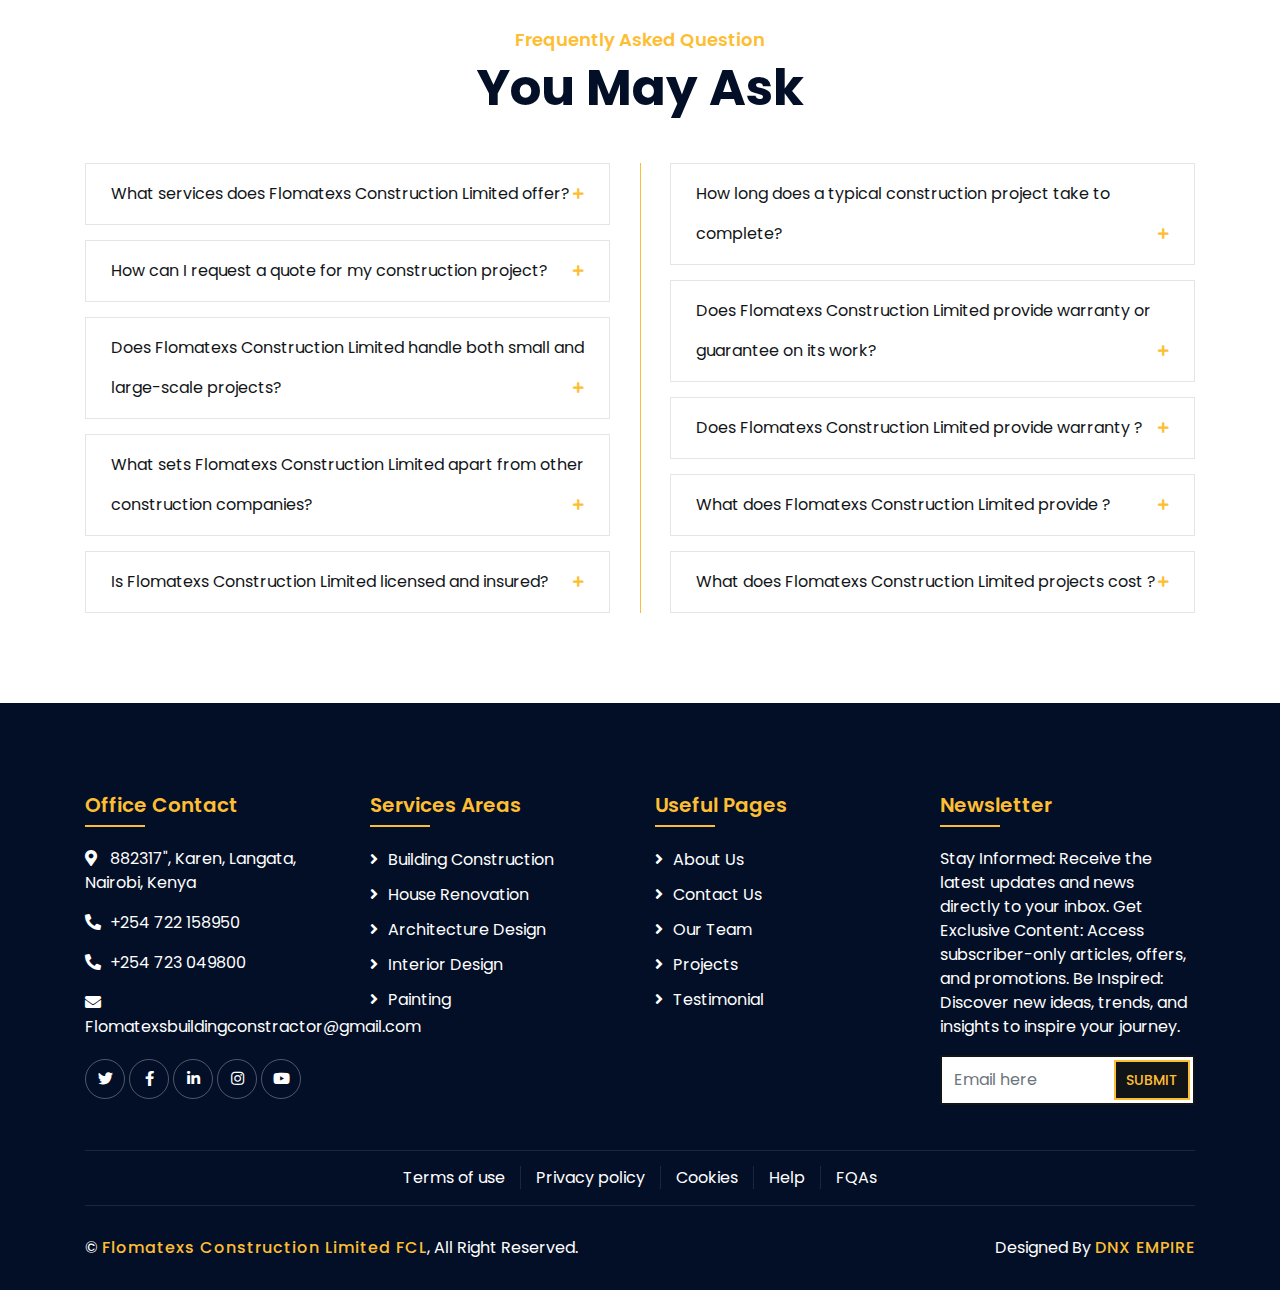
==== commit 8b85b6e1: "Update about.html" ====
--- a/about.html
+++ b/about.html
@@ -103,17 +103,15 @@
                                 <a href="team.html" class="nav-item nav-link">Team</a>
                                 <a href="portfolio.html" class="nav-item nav-link">Projects</a>
                                 <div class="nav-item dropdown">
-                                    <a href="#" class="nav-link dropdown-toggle" data-toggle="dropdown">Blog/Post</a>
+                                    <a href="#" class="nav-link dropdown-toggle" data-toggle="dropdown">Blog / Posts</a>
                                     <div class="dropdown-menu">
                                         <a href="blog.html" class="dropdown-item">Blog Page</a>
-                                        <a href="single.html" class="dropdown-item">Single Page</a>
+                                        <a href="single.html" class="dropdown-item">Post Page</a>
                                     </div>
                                 </div>
                                 <a href="contact.html" class="nav-item nav-link">Contact</a>
                             </div>
-                            <div class="ml-auto">
-                                <a class="btn" href="">Download All Template</a>
-                            </div>
+                            
                         </div>
                     </nav>
                 </div>
@@ -433,7 +431,7 @@
                 <div class="container copyright">
                     <div class="row">
                         <div class="col-md-6">
-                            <p>&copy; <a href="">Flomatexs Construction Limited</a>, All Right Reserved.</p>
+                           <p>&copy; <a href="">Flomatexs Construction Limited FCL</a>, All Right Reserved.</p>
                         </div>
 						
 						
--- a/css/style.css
+++ b/css/style.css
@@ -1,964 +1,2235 @@
-@import url("https://fonts.googleapis.com/css2?family=Poppins:wght@100;200;300;400;500;600&display=swap");
-:root {
-  --yellow: #e4dc41;
-  --black: #111;
-  --white: #fff;
-  --light-color: #666;
-  --light-bg: #eee;
-  --box-shadow: 0 0.5rem 1rem rgba(0, 0, 0, 0.1);
-  --border: 0.1rem solid rgba(0, 0, 0, 0.3);
-}
-
-* {
-  font-family: "Poppins", sans-serif;
-  margin: 0;
-  padding: 0;
-  -webkit-box-sizing: border-box;
-          box-sizing: border-box;
-  outline: none;
-  border: none;
-  text-decoration: none;
-}
-
-html {
-  font-size: 62.5%;
-  overflow-x: hidden;
-  scroll-behavior: smooth;
-  scroll-padding-top: 7rem;
-}
-
-html::-webkit-scrollbar {
-  width: 1rem;
-}
-
-html::-webkit-scrollbar-track {
-  background: transparent;
-}
-
-html::-webkit-scrollbar-thumb {
-  background: var(--yellow);
-}
-
-section {
-  padding: 5rem 10%;
-}
-
-.heading {
-  margin-bottom: 3rem;
-  font-size: 3rem;
-  color: var(--black);
-  text-transform: capitalize;
-  padding-left: 1rem;
-  border-left: 1rem solid var(--yellow);
+/*******************************/
+/********* General CSS *********/
+/*******************************/
+body {
+    color: #666666;
+    background: #dddddd;
+    font-family: 'Poppins', sans-serif;
+    font-weight: 400;
+}
+
+h1,
+h2, 
+h3, 
+h4,
+h5, 
+h6 {
+    color: #030f27;
+}
+
+a {
+    color: #666666;
+    transition: .3s;
+}
+
+a:hover,
+a:active,
+a:focus {
+    color: #fdbe33;
+    outline: none;
+    text-decoration: none;
+}
+
+.btn:focus {
+    box-shadow: none;
+}
+
+.wrapper {
+    position: relative;
+    width: 100%;
+    max-width: 100%;
+    margin: 0 auto;
+    background: #ffffff;
+}
+
+.back-to-top {
+    position: fixed;
+    display: none;
+    background: #fdbe33;
+    color: #121518;
+    width: 44px;
+    height: 44px;
+    text-align: center;
+    line-height: 1;
+    font-size: 22px;
+    right: 15px;
+    bottom: 15px;
+    transition: background 0.5s;
+    z-index: 9;
+}
+
+.back-to-top:hover {
+    color: #fdbe33;
+    background: #121518;
+}
+
+.back-to-top i {
+    padding-top: 10px;
 }
 
 .btn {
-  display: inline-block;
-  margin-top: 1rem;
-  padding: 1rem 3rem;
-  background: var(--black);
-  color: var(--white);
-  cursor: pointer;
-  font-size: 1.7rem;
-  text-transform: capitalize;
-  -webkit-transition: 0.2s linear;
-  transition: 0.2s linear;
-}
-
-.btn:hover {
-  background: var(--yellow);
-  color: var(--black);
-}
-
-@-webkit-keyframes fadeIn {
+    transition: .3s;
+}
+
+
+/**********************************/
+/********** Top Bar CSS ***********/
+/**********************************/
+.top-bar {
+    position: relative;
+    height: 90px;
+    background: #fdbe33;
+}
+
+.top-bar .logo {
+    padding: 15px 0;
+    text-align: left;
+    overflow: hidden;
+}
+
+.top-bar .logo h1 {
+    margin: 0;
+    color: #030f27;
+    font-size: 60px;
+    line-height: 60px;
+    font-weight: 700;
+}
+
+.top-bar .logo img {
+    max-width: 100%;
+    max-height: 60px;
+}
+
+.top-bar .top-bar-item {
+    display: flex;
+    align-items: center;
+    justify-content: flex-end;
+}
+
+.top-bar .top-bar-icon {
+    width: 40px;
+    display: flex;
+    align-items: center;
+    justify-content: center;
+}
+
+.top-bar .top-bar-icon [class^="flaticon-"]::before {
+    margin: 0;
+    color: #030f27;
+    font-size: 40px;
+}
+
+.top-bar .top-bar-text {
+    padding-left: 15px;
+}
+
+.top-bar .top-bar-text h3 {
+    margin: 0 0 5px 0;
+    color: #030f27;
+    font-size: 16px;
+    font-weight: 400;
+}
+
+.top-bar .top-bar-text p {
+    margin: 0;
+    color: #030f27;
+    font-size: 13px;
+    font-weight: 400;
+}
+
+@media (min-width: 992px) {
+    .top-bar {
+        padding: 0 60px;
+    }
+}
+
+@media (max-width: 991.98px) {
+    .top-bar .logo {
+        text-align: center;
+    }
+}
+
+
+/**********************************/
+/*********** Nav Bar CSS **********/
+/**********************************/
+.nav-bar {
+    position: relative;
+    background: #fdbe33;
+    transition: .3s;
+}
+
+.nav-bar .container-fluid {
+    padding: 0;
+}
+
+.nav-bar.nav-sticky {
+    position: fixed;
+    top: 0;
+    width: 100%;
+    max-width: 100%;
+    box-shadow: 0 2px 5px rgba(0, 0, 0, .3);
+    z-index: 999;
+}
+
+.nav-bar .navbar {
+    height: 100%;
+    background: #030f27 !important;
+}
+
+.navbar-dark .navbar-nav .nav-link,
+.navbar-dark .navbar-nav .nav-link:focus,
+.navbar-dark .navbar-nav .nav-link:hover,
+.navbar-dark .navbar-nav .nav-link.active {
+    padding: 10px 10px 8px 10px;
+    color: #ffffff;
+}
+
+.navbar-dark .navbar-nav .nav-link:hover,
+.navbar-dark .navbar-nav .nav-link.active {
+    color: #fdbe33;
+    transition: none;
+}
+
+.nav-bar .dropdown-menu {
+    margin-top: 0;
+    border: 0;
+    border-radius: 0;
+    background: #f8f9fa;
+}
+
+.nav-bar .btn {
+    color: #ffffff;
+    border: 2px solid #ffffff;
+    border-radius: 0;
+}
+
+.nav-bar .btn:hover {
+    color: #030f27;
+    background: #fdbe33;
+    border-color: #fdbe33;
+}
+
+@media (min-width: 992px) {
+    .nav-bar {
+        padding: 0 75px;
+    }
+    
+    .nav-bar.nav-sticky {
+        padding: 0;
+    }
+    
+    .nav-bar .navbar {
+        padding: 20px;
+    }
+    
+    .nav-bar .navbar-brand {
+        display: none;
+    }
+    
+    .nav-bar a.nav-link {
+        padding: 8px 15px;
+        font-size: 15px;
+        text-transform: uppercase;
+    }
+}
+
+@media (max-width: 991.98px) {
+    .nav-bar .navbar {
+        padding: 15px;
+    }
+    
+    .nav-bar a.nav-link {
+        padding: 5px;
+    }
+    
+    .nav-bar .dropdown-menu {
+        box-shadow: none;
+    }
+    
+    .nav-bar .btn {
+        display: none;
+    }
+}
+
+
+/*******************************/
+/******** Carousel CSS *********/
+/*******************************/
+.carousel {
+    position: relative;
+    width: 100%;
+    height: calc(100vh - 170px);
+    min-height: 400px;
+    margin: 0 auto;
+    text-align: center;
+    overflow: hidden;
+}
+
+.carousel .carousel-inner,
+.carousel .carousel-item {
+    position: relative;
+    width: 100%;
+    height: 100%;
+}
+
+.carousel .carousel-item img {
+    width: 100%;
+    height: 100%;
+    object-fit: cover;
+}
+
+.carousel .carousel-item::after {
+    position: absolute;
+    content: "";
+    width: 100%;
+    height: 100%;
+    top: 0;
+    left: 0;
+    background: rgba(0, 0, 0, .3);
+    z-index: 1;
+}
+
+.carousel .carousel-caption {
+    position: absolute;
+    top: 0;
+    bottom: 0;
+    display: flex;
+    align-items: center;
+    justify-content: center;
+    flex-direction: column;
+    height: calc(100vh - 170px);
+    min-height: 400px;
+}
+
+.carousel .carousel-caption p {
+    color: #ffffff;
+    font-size: 30px;
+    margin-bottom: 15px;
+    letter-spacing: 1px;
+}
+
+.carousel .carousel-caption h1 {
+    color: #ffffff;
+    font-size: 60px;
+    font-weight: 700;
+    margin-bottom: 35px;
+}
+
+.carousel .carousel-caption .btn {
+    padding: 15px 35px;
+    font-size: 18px;
+    font-weight: 500;
+    letter-spacing: 1px;
+    text-transform: uppercase;
+    color: #ffffff;
+    background: transparent;
+    border: 2px solid #ffffff;
+    border-radius: 0;
+    transition: .3s;
+}
+
+.carousel .carousel-caption .btn:hover {
+    color: #030f27;
+    background: #fdbe33;
+    border-color: #fdbe33;
+}
+
+@media (max-width: 767.98px) {
+    .carousel .carousel-caption h1 {
+        font-size: 40px;
+        font-weight: 700;
+    }
+    
+    .carousel .carousel-caption p {
+        font-size: 20px;
+    }
+    
+    .carousel .carousel-caption .btn {
+        padding: 12px 30px;
+        font-size: 18px;
+        font-weight: 500;
+        letter-spacing: 0;
+    }
+}
+
+@media (max-width: 575.98px) {
+    .carousel .carousel-caption h1 {
+        font-size: 30px;
+        font-weight: 500;
+    }
+    
+    .carousel .carousel-caption p {
+        font-size: 16px;
+    }
+    
+    .carousel .carousel-caption .btn {
+        padding: 10px 25px;
+        font-size: 16px;
+        font-weight: 400;
+        letter-spacing: 0;
+    }
+}
+
+.carousel .animated {
+    -webkit-animation-duration: 1.5s;
+    animation-duration: 1.5s;
+}
+
+
+/*******************************/
+/******* Page Header CSS *******/
+/*******************************/
+.page-header {
+    position: relative;
+    margin-bottom: 45px;
+    padding: 90px 0;
+    text-align: center;
+    background: #fdbe33;
+}
+
+.page-header h2 {
+    position: relative;
+    color: #030f27;
+    font-size: 60px;
+    font-weight: 700;
+    margin-bottom: 20px;
+    padding-bottom: 5px;
+}
+
+.page-header h2::after {
+    position: absolute;
+    content: "";
+    width: 100px;
+    height: 2px;
+    left: calc(50% - 50px);
+    bottom: 0;
+    background: #030f27;
+}
+
+.page-header a {
+    position: relative;
+    padding: 0 12px;
+    font-size: 22px;
+    color: #030f27;
+}
+
+.page-header a:hover {
+    color: #ffffff;
+}
+
+.page-header a::after {
+    position: absolute;
+    content: "/";
+    width: 8px;
+    height: 8px;
+    top: -2px;
+    right: -7px;
+    text-align: center;
+    color: #121518;
+}
+
+.page-header a:last-child::after {
+    display: none;
+}
+
+@media (max-width: 991.98px) {
+    .page-header {
+        padding: 60px 0;
+    }
+    
+    .page-header h2 {
+        font-size: 45px;
+    }
+    
+    .page-header a {
+        font-size: 20px;
+    }
+}
+
+@media (max-width: 767.98px) {
+    .page-header {
+        padding: 45px 0;
+    }
+    
+    .page-header h2 {
+        font-size: 35px;
+    }
+    
+    .page-header a {
+        font-size: 18px;
+    }
+}
+
+
+/*******************************/
+/******* Section Header ********/
+/*******************************/
+.section-header {
+    position: relative;
+    width: 100%;
+    margin-bottom: 45px;
+}
+
+.section-header p {
+    color: #fdbe33;
+    font-size: 18px;
+    font-weight: 600;
+    margin-bottom: 5px;
+}
+
+.section-header h2 {
+    margin: 0;
+    position: relative;
+    font-size: 50px;
+    font-weight: 700;
+}
+
+@media (max-width: 767.98px) {
+    .section-header h2 {
+        font-size: 30px;
+    }
+}
+
+
+/*******************************/
+/********* Feature CSS *********/
+/*******************************/
+.feature {
+    position: relative;
+    margin-bottom: 45px;
+}
+
+.feature .col-md-12 {
+    background: #030f27;
+}
+    
+.feature .col-md-12:nth-child(2n) {
+    color: #030f27;
+    background: #fdbe33;
+}
+
+.feature .feature-item {
+    min-height: 250px;
+    padding: 30px;
+    display: flex;
+    align-items: center;
+    justify-content: flex-start;
+}
+
+.feature .feature-icon {
+    position: relative;
+    width: 60px;
+    display: flex;
+    align-items: center;
+    justify-content: center;
+}
+
+.feature .feature-icon::before {
+    position: absolute;
+    content: "";
+    width: 80px;
+    height: 80px;
+    top: -20px;
+    left: -10px;
+    border: 2px dotted #ffffff;
+    border-radius: 60px;
+    z-index: 1;
+}
+
+.feature .feature-icon::after {
+    position: absolute;
+    content: "";
+    width: 79px;
+    height: 79px;
+    top: -18px;
+    left: -9px;
+    background: #030f27;
+    border-radius: 60px;
+    z-index: 2;
+}
+
+.feature .col-md-12:nth-child(2n) .feature-icon::after {
+    background: #fdbe33;
+}
+
+.feature .feature-icon [class^="flaticon-"]::before {
+    position: relative;
+    margin: 0;
+    color: #fdbe33;
+    font-size: 60px;
+    line-height: 60px;
+    z-index: 3;
+}
+
+.feature .feature-text {
+    padding-left: 30px;
+}
+
+.feature .feature-text h3 {
+    margin: 0 0 10px 0;
+    color: #fdbe33;
+    font-size: 25px;
+    font-weight: 600;
+}
+
+.feature .feature-text p {
+    margin: 0;
+    color: #fdbe33;
+    font-size: 18px;
+    font-weight: 400;
+}
+
+.feature .col-md-12:nth-child(2n) [class^="flaticon-"]::before,
+.feature .col-md-12:nth-child(2n) h3,
+.feature .col-md-12:nth-child(2n) p {
+    color: #030f27;
+}
+
+
+/*******************************/
+/********** About CSS **********/
+/*******************************/
+.about {
+    position: relative;
+    width: 100%;
+    padding: 45px 0;
+}
+
+.about .section-header {
+    margin-bottom: 30px;
+}
+
+.about .about-img {
+    position: relative;
+    height: 100%;
+}
+
+.about .about-img img {
+    width: 100%;
+    height: 100%;
+    object-fit: cover;
+}
+
+.about .about-text p {
+    font-size: 16px;
+}
+
+.about .about-text a.btn {
+    position: relative;
+    margin-top: 15px;
+    padding: 15px 35px;
+    font-size: 16px;
+    font-weight: 500;
+    letter-spacing: 1px;
+    color: #030f27;
+    border-radius: 0;
+    background: #fdbe33;
+    transition: .3s;
+}
+
+.about .about-text a.btn:hover {
+    color: #fdbe33;
+    background: #030f27;
+}
+
+@media (max-width: 767.98px) {
+    .about .about-img {
+        margin-bottom: 30px;
+        height: auto;
+    }
+}
+
+
+/*******************************/
+/********** Fact CSS ***********/
+/*******************************/
+.fact {
+    position: relative;
+    width: 100%;
+    padding: 45px 0;
+}
+
+.fact .col-6 {
+    display: flex;
+    align-items: flex-start;
+}
+
+.fact .fact-icon {
+    position: relative;
+    margin: 7px 15px 0 15px;
+    width: 60px;
+    display: flex;
+    align-items: center;
+    justify-content: center;
+}
+
+.fact .fact-icon [class^="flaticon-"]::before {
+    margin: 0;
+    font-size: 60px;
+    line-height: 60px;
+    background-image: linear-gradient(#ffffff, #fdbe33);
+    -webkit-background-clip: text;
+    -webkit-text-fill-color: transparent;
+}
+
+.fact .fact-right .fact-icon [class^="flaticon-"]::before {
+    background-image: linear-gradient(#ffffff, #030f27);
+}
+
+.fact .fact-left,
+.fact .fact-right {
+    padding-top: 60px;
+    padding-bottom: 60px;
+}
+
+.fact .fact-text h2 {
+    font-size: 35px;
+    font-weight: 700;
+}
+
+.fact .fact-text p {
+    margin: 0;
+    font-size: 16px;
+    font-weight: 600;
+    text-transform: uppercase;
+}
+
+.fact .fact-left {
+    color: #fdbe33;
+    background: #030f27;
+}
+
+.fact .fact-right {
+    color: #030f27;
+    background: #fdbe33;
+}
+
+.fact .fact-left h2 {
+    color: #fdbe33;
+}
+
+
+/*******************************/
+/********* Service CSS *********/
+/*******************************/
+.service {
+    position: relative;
+    width: 100%;
+    padding: 45px 0 15px 0;
+}
+
+.service .service-item {
+    position: relative;
+    width: 100%;
+    text-align: center;
+    margin-bottom: 30px;
+}
+
+.service .service-img {
+    position: relative;
+    overflow: hidden;
+}
+
+.service .service-img img {
+    width: 100%;
+}
+
+.service .service-overlay {
+    position: absolute;
+    width: 100%;
+    height: 100%;
+    top: 0;
+    left: 0;
+    padding: 30px;
+    display: flex;
+    align-items: center;
+    justify-content: center;
+    background: rgba(3, 15, 39, .7);
+    transition: .5s;
+    opacity: 0;
+}
+
+.service .service-item:hover .service-overlay {
+    opacity: 1;
+}
+
+.service .service-overlay p {
+    margin: 0;
+    color: #ffffff;
+}
+
+.service .service-text {
+    display: flex;
+    align-items: center;
+    height: 60px;
+    background: #030f27;
+    overflow: hidden;
+    white-space: nowrap;
+    text-overflow: ellipsis;
+}
+
+.service .service-text h3 {
+    margin: 0;
+    padding: 0 15px 0 25px;
+    width: calc(100% - 60px);
+    font-size: 20px;
+    font-weight: 700;
+    color: #fdbe33;
+    text-align: left;
+    overflow: hidden;
+    white-space: nowrap;
+    text-overflow: ellipsis;
+}
+
+.service .service-item a.btn {
+    width: 60px;
+    height: 60px;
+    padding: 3px 0 0 3px;
+    display: flex;
+    align-items: center;
+    justify-content: center;
+    font-size: 60px;
+    line-height: 60px;
+    font-weight: 100;
+    color: #030f27;
+    background: #fdbe33;
+    border-radius: 0;
+    transition: .3s;
+}
+
+.service .service-item:hover a.btn {
+    color: #ffffff;
+}
+
+
+/*******************************/
+/********** Video CSS **********/
+/*******************************/
+.video {
+    position: relative;
+    margin: 45px 0;
+    height: 100%;
+    min-height: 500px;
+    background: linear-gradient(rgba(3, 15, 39, .9), rgba(3, 15, 39, .9)), url(../img/home-slide-3.jpg);
+    background-attachment: fixed;
+    background-position: center;
+    background-repeat: no-repeat;
+    background-size: cover;
+}
+
+.video .btn-play {
+    position: absolute;
+    z-index: 1;
+    top: 50%;
+    left: 50%;
+    transform: translateX(-50%) translateY(-50%);
+    box-sizing: content-box;
+    display: block;
+    width: 32px;
+    height: 44px;
+    border-radius: 50%;
+    border: none;
+    outline: none;
+    padding: 18px 20px 18px 28px;
+}
+
+.video .btn-play:before {
+    content: "";
+    position: absolute;
+    z-index: 0;
+    left: 50%;
+    top: 50%;
+    transform: translateX(-50%) translateY(-50%);
+    display: block;
+    width: 100px;
+    height: 100px;
+    background: #fdbe33;
+    border-radius: 50%;
+    animation: pulse-border 1500ms ease-out infinite;
+}
+
+.video .btn-play:after {
+    content: "";
+    position: absolute;
+    z-index: 1;
+    left: 50%;
+    top: 50%;
+    transform: translateX(-50%) translateY(-50%);
+    display: block;
+    width: 100px;
+    height: 100px;
+    background: #fdbe33;
+    border-radius: 50%;
+    transition: all 200ms;
+}
+
+.video .btn-play:hover:after {
+    background-color: darken(#fdbe33, 10%);
+}
+
+.video .btn-play img {
+    position: relative;
+    z-index: 3;
+    max-width: 100%;
+    width: auto;
+    height: auto;
+}
+
+.video .btn-play span {
+    display: block;
+    position: relative;
+    z-index: 3;
+    width: 0;
+    height: 0;
+    border-left: 32px solid #030f27;
+    border-top: 22px solid transparent;
+    border-bottom: 22px solid transparent;
+}
+
+@keyframes pulse-border {
   0% {
-    top: 50%;
+    transform: translateX(-50%) translateY(-50%) translateZ(0) scale(1);
+    opacity: 1;
+  }
+  100% {
+    transform: translateX(-50%) translateY(-50%) translateZ(0) scale(1.5);
     opacity: 0;
   }
 }
 
-@keyframes fadeIn {
-  0% {
-    top: 50%;
+#videoModal .modal-dialog {
+    position: relative;
+    max-width: 800px;
+    margin: 60px auto 0 auto;
+}
+
+#videoModal .modal-body {
+    position: relative;
+    padding: 0px;
+}
+
+#videoModal .close {
+    position: absolute;
+    width: 30px;
+    height: 30px;
+    right: 0px;
+    top: -30px;
+    z-index: 999;
+    font-size: 30px;
+    font-weight: normal;
+    color: #ffffff;
+    background: #000000;
+    opacity: 1;
+}
+
+
+/*******************************/
+/*********** Team CSS **********/
+/*******************************/
+.team {
+    position: relative;
+    width: 100%;
+    padding: 45px 0 15px 0;
+}
+
+.team .team-item {
+    position: relative;
+    margin-bottom: 30px;
+    overflow: hidden;
+}
+
+.team .team-img {
+    position: relative;
+}
+
+.team .team-img img {
+    width: 100%;
+}
+
+.team .team-text {
+    position: relative;
+    padding: 25px 15px;
+    text-align: center;
+    background: #030f27;
+    transition: .5s;
+}
+
+.team .team-text h2 {
+    font-size: 20px;
+    font-weight: 600;
+    color: #fdbe33;
+    transition: .5s;
+}
+
+.team .team-text p {
+    margin: 0;
+    color: #ffffff;
+}
+
+.team .team-item:hover .team-text {
+    background: #fdbe33;
+}
+
+.team .team-item:hover .team-text h2 {
+    color: #030f27;
+    letter-spacing: 1px;
+}
+
+.team .team-social {
+    position: absolute;
+    width: 100px;
+    top: 0;
+    left: -50px;
+    display: flex;
+    flex-direction: column;
+    font-size: 0;
+}
+
+.team .team-social a {
+    position: relative;
+    left: 0;
+    width: 50px;
+    height: 50px;
+    display: flex;
+    align-items: center;
+    justify-content: center;
+    font-size: 18px;
+    color: #ffffff;
+}
+
+.team .team-item:hover .team-social a:first-child {
+    background: #00acee;
+    left: 50px;
+    transition: .3s 0s;
+}
+
+.team .team-item:hover .team-social a:nth-child(2) {
+    background: #3b5998;
+    left: 50px;
+    transition: .3s .1s;
+}
+
+.team .team-item:hover .team-social a:nth-child(3) {
+    background: #0e76a8;
+    left: 50px;
+    transition: .3s .2s;
+}
+
+.team .team-item:hover .team-social a:nth-child(4) {
+    background: #3f729b;
+    left: 50px;
+    transition: .3s .3s;
+}
+
+
+/*******************************/
+/*********** FAQs CSS **********/
+/*******************************/
+.faqs {
+    position: relative;
+    width: 100%;
+    padding: 45px 0;
+}
+
+.faqs .row {
+    position: relative;
+}
+
+.faqs .row::after {
+    position: absolute;
+    content: "";
+    width: 1px;
+    height: 100%;
+    top: 0;
+    left: calc(50% - .5px);
+    background: #fdbe33;
+}
+
+.faqs #accordion-1 {
+    padding-right: 15px;
+}
+
+.faqs #accordion-2 {
+    padding-left: 15px;
+}
+
+@media(max-width: 767.98px) {
+    .faqs .row::after {
+        display: none;
+    }
+    
+    .faqs #accordion-1,
+    .faqs #accordion-2 {
+        padding: 0;
+    }
+    
+    .faqs #accordion-2 {
+        padding-top: 15px;
+    }
+}
+
+.faqs .card {
+    margin-bottom: 15px;
+    border: none;
+    border-radius: 0;
+}
+
+.faqs .card:last-child {
+    margin-bottom: 0;
+}
+
+.faqs .card-header {
+    padding: 0;
+    border: none;
+    background: #ffffff;
+}
+
+.faqs .card-header a {
+    display: block;
+    padding: 10px 25px;
+    width: 100%;
+    color: #121518;
+    font-size: 16px;
+    line-height: 40px;
+    border: 1px solid rgba(0, 0, 0, .1);
+    transition: .5s;
+}
+
+.faqs .card-header [data-toggle="collapse"][aria-expanded="true"] {
+    background: #fdbe33;
+}
+
+.faqs .card-header [data-toggle="collapse"]:after {
+    font-family: 'font Awesome 5 Free';
+    content: "\f067";
+    float: right;
+    color: #fdbe33;
+    font-size: 12px;
+    font-weight: 900;
+    transition: .5s;
+}
+
+.faqs .card-header [data-toggle="collapse"][aria-expanded="true"]:after {
+    font-family: 'font Awesome 5 Free';
+    content: "\f068";
+    float: right;
+    color: #030f27;
+    font-size: 12px;
+    font-weight: 900;
+    transition: .5s;
+}
+
+.faqs .card-body {
+    padding: 20px 25px;
+    font-size: 16px;
+    background: #ffffff;
+    border: 1px solid rgba(0, 0, 0, .1);
+    border-top: none;
+}
+
+
+/*******************************/
+/******* Testimonial CSS *******/
+/*******************************/
+.testimonial {
+    position: relative;
+    margin: 45px 0;
+    padding: 90px 0;
+    text-align: center;
+    background: linear-gradient(rgba(3, 15, 39, .9), rgba(3, 15, 39, .9)), url(../img/home-slide-3.jpg);
+    background-attachment: fixed;
+    background-position: center;
+    background-repeat: no-repeat;
+    background-size: cover;
+}
+
+.testimonial .container {
+    max-width: 760px;
+}
+
+.about-page .testimonial {
+    padding-bottom: 90px;
+}
+
+.testimonial .testimonial-slider-nav {
+    position: relative;
+    width: 300px;
+    margin: 0 auto;
+}
+
+.testimonial .testimonial-slider-nav .slick-slide {
+    position: relative;
     opacity: 0;
-  }
-}
-
-.header {
-  position: -webkit-sticky;
-  position: sticky;
-  top: 0;
-  left: 0;
-  right: 0;
-  -webkit-box-shadow: var(--box-shadow);
-          box-shadow: var(--box-shadow);
-  padding: 1.5rem 10%;
-  display: -webkit-box;
-  display: -ms-flexbox;
-  display: flex;
-  -webkit-box-align: center;
-      -ms-flex-align: center;
-          align-items: center;
-  -webkit-box-pack: justify;
-      -ms-flex-pack: justify;
-          justify-content: space-between;
-  z-index: 1000;
-  background: var(--white);
-}
-
-.header .logo {
-  font-size: 2.5rem;
-  color: var(--black);
-  text-transform: capitalize;
-}
-
-.header .logo span {
-  color: var(--yellow);
-}
-
-.header .navbar a {
-  font-size: 2rem;
-  color: var(--black);
-  text-transform: capitalize;
-  margin: 0 1rem;
-}
-
-.header .navbar a:hover {
-  color: var(--yellow);
-}
-
-.header .icons div {
-  height: 5rem;
-  width: 5rem;
-  line-height: 5rem;
-  font-size: 2rem;
-  background: var(--light-bg);
-  color: var(--black);
-  cursor: pointer;
-  text-align: center;
-  margin-left: 0.3rem;
-}
-
-.header .icons div:hover {
-  background: var(--black);
-  color: var(--white);
-}
-
-.header #menu-btn {
-  display: none;
-}
-
-.header .search-form {
-  position: absolute;
-  top: 120%;
-  left: 50%;
-  -webkit-transform: translateX(-50%);
-          transform: translateX(-50%);
-  width: 70rem;
-  background: var(--white);
-  -webkit-box-shadow: var(--box-shadow);
-          box-shadow: var(--box-shadow);
-  padding: 1rem;
-  display: none;
-  -webkit-box-align: center;
-      -ms-flex-align: center;
-          align-items: center;
-  gap: 1rem;
-  -webkit-animation: fadeIn 0.2s linear;
-          animation: fadeIn 0.2s linear;
-}
-
-.header .search-form.active {
-  display: -webkit-box;
-  display: -ms-flexbox;
-  display: flex;
-}
-
-.header .search-form input {
-  width: 100%;
-  padding: 1.2rem 1.4rem;
-  background: var(--light-bg);
-  font-size: 1.6rem;
-  color: var(--light-color);
-}
-
-.header .search-form label {
-  font-size: 2.5rem;
-  color: var(--black);
-  cursor: pointer;
-  margin: 0 1rem;
-}
-
-.header .search-form label:hover {
-  color: var(--yellow);
-}
-
-.header .login-form {
-  position: absolute;
-  top: 120%;
-  left: 50%;
-  -webkit-transform: translateX(-50%);
-          transform: translateX(-50%);
-  width: 40rem;
-  background: var(--white);
-  -webkit-box-shadow: var(--box-shadow);
-          box-shadow: var(--box-shadow);
-  padding: 2rem;
-  text-align: center;
-  -webkit-animation: fadeIn 0.2s linear;
-          animation: fadeIn 0.2s linear;
-  display: none;
-}
-
-.header .login-form.active {
-  display: block;
-}
-
-.header .login-form h3 {
-  font-size: 2.5rem;
-  color: var(--black);
-  text-transform: capitalize;
-  padding-bottom: 1rem;
-  text-transform: uppercase;
-}
-
-.header .login-form .box {
-  width: 100%;
-  padding: 1.2rem 1.4rem;
-  background: var(--light-bg);
-  font-size: 1.6rem;
-  color: var(--light-color);
-  margin: 0.7rem 0;
-}
-
-.header .login-form .flex {
-  display: -webkit-box;
-  display: -ms-flexbox;
-  display: flex;
-  -webkit-box-align: center;
-      -ms-flex-align: center;
-          align-items: center;
-  gap: 0.5rem;
-  padding-top: 1.5rem;
-  padding-bottom: 1rem;
-}
-
-.header .login-form .flex label {
-  font-size: 1.5rem;
-  color: var(--light-color);
-  cursor: pointer;
-}
-
-.header .login-form .flex a {
-  font-size: 1.5rem;
-  color: var(--light-color);
-  margin-left: auto;
-}
-
-.header .login-form .flex a:hover {
-  color: var(--yellow);
-  text-decoration: underline;
-}
-
-.header .login-form .btn {
-  width: 100%;
-}
-
-.header .login-form p {
-  font-size: 1.5rem;
-  color: var(--light-color);
-  line-height: 2;
-  padding-top: 1.5rem;
-}
-
-.header .login-form p a {
-  color: var(--yellow);
-}
-
-.header .login-form p a:hover {
-  text-decoration: underline;
-}
-
-.contact-info {
-  position: fixed;
-  top: 0;
-  right: 0;
-  width: 35rem;
-  background: var(--white);
-  height: 100%;
-  text-align: center;
-  z-index: 1100;
-  padding: 0 2rem;
-  padding-top: 5rem;
-  display: none;
-}
-
-.contact-info.active {
-  -webkit-box-shadow: 0 0 0 100vw rgba(0, 0, 0, 0.7);
-          box-shadow: 0 0 0 100vw rgba(0, 0, 0, 0.7);
-  display: block;
-}
-
-.contact-info #close-contact-info {
-  position: absolute;
-  top: 1rem;
-  right: 1.5rem;
-  cursor: pointer;
-  font-size: 4rem;
-  color: var(--black);
-}
-
-.contact-info #close-contact-info:hover {
-  -webkit-transform: rotate(90deg);
-          transform: rotate(90deg);
-}
-
-.contact-info .info {
-  padding: 2rem 0;
-}
-
-.contact-info .info i {
-  height: 5rem;
-  width: 5rem;
-  line-height: 5rem;
-  font-size: 2rem;
-  background: var(--light-bg);
-  color: var(--black);
-  cursor: pointer;
-  text-align: center;
-  margin-bottom: 0.5rem;
-}
-
-.contact-info .info i:hover {
-  background: var(--black);
-  color: var(--white);
-}
-
-.contact-info .info h3 {
-  font-size: 2rem;
-  color: var(--black);
-  text-transform: capitalize;
-  padding: 1rem 0;
-}
-
-.contact-info .info p {
-  font-size: 1.5rem;
-  color: var(--light-color);
-  line-height: 2;
-}
-
-.contact-info .share {
-  padding-top: 2rem;
-  border-top: var(--border);
-  margin-top: 1rem;
-}
-
-.contact-info .share a {
-  height: 5rem;
-  width: 5rem;
-  line-height: 5rem;
-  font-size: 2rem;
-  background: var(--light-bg);
-  color: var(--black);
-  cursor: pointer;
-  text-align: center;
-  margin: 0 0.3rem;
-}
-
-.contact-info .share a:hover {
-  background: var(--black);
-  color: var(--white);
-}
-
-.home {
-  padding: 0;
-}
-
-.home .slide {
-  min-height: 60rem;
-  display: -webkit-box;
-  display: -ms-flexbox;
-  display: flex;
-  -webkit-box-align: center;
-      -ms-flex-align: center;
-          align-items: center;
-  position: relative;
-  background-size: cover !important;
-  background-position: center !important;
-}
-
-.home .slide::before {
-  content: "";
-  position: absolute;
-  top: 0;
-  left: 0;
-  height: 100%;
-  width: 100%;
-  background: -webkit-gradient(linear, left top, right top, from(var(--white)), to(transparent));
-  background: linear-gradient(90deg, var(--white), transparent);
-}
-
-.home .slide .content {
-  width: 50rem;
-  position: relative;
-}
-
-.home .slide .content h3 {
-  font-size: 6rem;
-  color: var(--black);
-  text-transform: capitalize;
-  text-transform: uppercase;
-}
-
-.home .slide .content p {
-  font-size: 1.4rem;
-  color: var(--light-color);
-  line-height: 2;
-  padding: 1rem 0;
-}
-
-.home .swiper-button-next,
-.home .swiper-button-prev {
-  top: initial;
-  bottom: 0;
-  left: initial;
-  right: 0;
-  height: 7rem;
-  width: 7rem;
-  line-height: 7rem;
-  background: var(--white);
-}
-
-.home .swiper-button-next:hover,
-.home .swiper-button-prev:hover {
-  background: var(--yellow);
-}
-
-.home .swiper-button-next::after,
-.home .swiper-button-prev::after {
-  font-size: 2rem;
-  color: var(--black);
-}
-
-.home .swiper-button-prev {
-  right: 7rem;
-}
-
-.about .row {
-  display: -webkit-box;
-  display: -ms-flexbox;
-  display: flex;
-  -webkit-box-align: center;
-      -ms-flex-align: center;
-          align-items: center;
-  -ms-flex-wrap: wrap;
-      flex-wrap: wrap;
-  gap: 3rem;
-}
-
-.about .row .video {
-  -webkit-box-flex: 1;
-      -ms-flex: 1 1 41rem;
-          flex: 1 1 41rem;
-}
-
-.about .row .video video {
-  width: 100%;
-}
-
-.about .row .content {
-  -webkit-box-flex: 1;
-      -ms-flex: 1 1 41rem;
-          flex: 1 1 41rem;
-}
-
-.about .row .content h3 {
-  font-size: 3.5rem;
-  color: var(--black);
-  text-transform: capitalize;
-}
-
-.about .row .content p {
-  font-size: 1.5rem;
-  color: var(--light-color);
-  line-height: 2;
-  padding: 1rem 0;
-}
-
-.about .box-container {
-  margin-top: 3rem;
-  display: -ms-grid;
-  display: grid;
-  -ms-grid-columns: (minmax(16rem, 1fr))[auto-fit];
-      grid-template-columns: repeat(auto-fit, minmax(16rem, 1fr));
-  gap: 2rem;
-  -webkit-box-align: end;
-      -ms-flex-align: end;
-          align-items: flex-end;
-}
-
-.about .box-container .box {
-  text-align: center;
-  background: var(--light-bg);
-  padding: 3rem 2rem;
-}
-
-.about .box-container .box h3 {
-  font-size: 4rem;
-  color: var(--black);
-  text-transform: capitalize;
-}
-
-.about .box-container .box p {
-  font-size: 1.5rem;
-  color: var(--light-color);
-  line-height: 2;
-  padding-top: 0.5rem;
-}
-
-.services {
-  background: var(--light-bg);
-}
-
-.services .box-container {
-  display: -ms-grid;
-  display: grid;
-  -ms-grid-columns: (minmax(25rem, 1fr))[auto-fit];
-      grid-template-columns: repeat(auto-fit, minmax(25rem, 1fr));
-  gap: 2rem;
-}
-
-.services .box-container .box {
-  text-align: center;
-  padding: 3rem;
-  background: var(--white);
-  -webkit-box-shadow: var(--box-shadow);
-          box-shadow: var(--box-shadow);
-  border: var(--border);
-}
-
-.services .box-container .box:hover img {
-  -webkit-transform: translateY(-1rem);
-          transform: translateY(-1rem);
-}
-
-.services .box-container .box img {
-  height: 7rem;
-  margin-bottom: 0.5rem;
-  -webkit-transition: 0.2s linear;
-  transition: 0.2s linear;
-}
-
-.services .box-container .box h3 {
-  font-size: 1.7rem;
-  color: var(--black);
-  text-transform: capitalize;
-  padding: 1rem 0;
-}
-
-.services .box-container .box p {
-  font-size: 1.4rem;
-  color: var(--light-color);
-  line-height: 2;
-}
-
-.projects {
-  background: var(--black);
-}
-
-.projects .heading {
-  color: var(--white);
-}
-
-.projects .box-container {
-  display: -ms-grid;
-  display: grid;
-  -ms-grid-columns: (minmax(30rem, 1fr))[auto-fit];
-      grid-template-columns: repeat(auto-fit, minmax(30rem, 1fr));
-  gap: 2rem;
-}
-
-.projects .box-container .box {
-  cursor: initial;
-}
-
-.projects .box-container .box:hover .image img {
-  -webkit-transform: scale(1.1);
-          transform: scale(1.1);
-}
-
-.projects .box-container .box .image {
-  height: 40rem;
-  overflow: hidden;
-}
-
-.projects .box-container .box .image img {
-  height: 100%;
-  width: 100%;
-  -o-object-fit: cover;
-     object-fit: cover;
-  -webkit-transition: 0.2s linear;
-  transition: 0.2s linear;
-}
-
-.projects .box-container .box .content {
-  display: -webkit-box;
-  display: -ms-flexbox;
-  display: flex;
-  background: var(--white);
-  -webkit-box-pack: justify;
-      -ms-flex-pack: justify;
-          justify-content: space-between;
-}
-
-.projects .box-container .box .content .info {
-  padding: 1rem 2rem;
-}
-
-.projects .box-container .box .content .info h3 {
-  font-size: 1.7rem;
-  color: var(--black);
-  text-transform: capitalize;
-}
-
-.projects .box-container .box .content .info p {
-  font-size: 1.5rem;
-  color: var(--light-color);
-  line-height: 2;
-}
-
-.projects .box-container .box .content i {
-  width: 7.5rem;
-  font-size: 3rem;
-  background: var(--yellow);
-  color: var(--white);
-  cursor: pointer;
-  text-align: center;
-  line-height: 7.5rem;
-}
-
-.reviews .slide p {
-  padding: 1.5rem;
-  background: var(--light-bg);
-  position: relative;
-  margin-bottom: 3rem;
-  font-size: 1.4rem;
-  color: var(--light-color);
-  line-height: 2;
-}
-
-.reviews .slide p::before {
-  content: "";
-  position: absolute;
-  bottom: -1rem;
-  left: 2rem;
-  height: 2rem;
-  width: 2rem;
-  background: var(--light-bg);
-  -webkit-transform: rotate(45deg);
-          transform: rotate(45deg);
-}
-
-.reviews .slide .user {
-  display: -webkit-box;
-  display: -ms-flexbox;
-  display: flex;
-  -webkit-box-align: center;
-      -ms-flex-align: center;
-          align-items: center;
-  gap: 1.5rem;
-}
-
-.reviews .slide .user img {
-  height: 7rem;
-  width: 7rem;
-}
-
-.reviews .slide .user h3 {
-  font-size: 2rem;
-  color: var(--black);
-  text-transform: capitalize;
-}
-
-.reviews .slide .user .stars {
-  padding-top: 0.5rem;
-}
-
-.reviews .slide .user .stars i {
-  font-size: 1.4rem;
-  color: var(--yellow);
-}
-
-.pricing {
-  background: var(--light-bg);
-}
-
-.pricing .box-container {
-  display: -ms-grid;
-  display: grid;
-  -ms-grid-columns: (minmax(30rem, 1fr))[auto-fit];
-      grid-template-columns: repeat(auto-fit, minmax(30rem, 1fr));
-  gap: 2rem;
-}
-
-.pricing .box-container .box {
-  background: var(--white);
-  text-align: center;
-  padding: 2rem;
-  border: var(--border);
-  -webkit-box-shadow: var(--box-shadow);
-          box-shadow: var(--box-shadow);
-}
-
-.pricing .box-container .box i {
-  font-size: 3rem;
-  height: 7rem;
-  width: 7rem;
-  line-height: 7rem;
-  border-radius: 50%;
-  margin-bottom: 2rem;
-  background: var(--yellow);
-  color: var(--black);
-}
-
-.pricing .box-container .box h3 {
-  font-size: 2rem;
-  color: var(--black);
-  text-transform: capitalize;
-  font-weight: normal;
-}
-
-.pricing .box-container .box .price {
-  padding: 1rem 0;
-  font-size: 5rem;
-  color: var(--black);
-  text-transform: capitalize;
-}
-
-.pricing .box-container .box .price span {
-  font-size: 2rem;
-}
-
-.pricing .box-container .box .list {
-  padding: 1rem 0;
-}
-
-.pricing .box-container .box .list p {
-  padding: 1rem 0;
-  font-size: 1.4rem;
-  color: var(--light-color);
-  line-height: 2;
-}
-
+    transition: .5s;
+}
+
+.testimonial .testimonial-slider-nav .slick-active {
+    opacity: 1;
+    transform: scale(1.3);
+}
+
+.testimonial .testimonial-slider-nav .slick-center {
+    transform: scale(1.8);
+    z-index: 1;
+}
+
+.testimonial .testimonial-slider-nav .slick-slide img {
+    position: relative;
+    display: block;
+    margin-top: 37px;
+    width: 100%;
+    height: auto;
+    border-radius: 100px;
+}
+
+.testimonial .testimonial-slider {
+    position: relative;
+    margin-top: 15px;
+    padding-top: 50px;
+}
+
+.testimonial .testimonial-slider::before {
+    position: absolute;
+    content: "";
+    width: 60px;
+    height: 50px;
+    top: 0;
+    left: calc(50% - 30px);
+    background: url(../img/quote.png) top center no-repeat;
+}
+
+.testimonial .testimonial-slider h3 {
+    color: #fdbe33;
+    font-size: 22px;
+    font-weight: 700;
+}
+
+.testimonial .testimonial-slider h4 {
+    font-size: 14px;
+    font-weight: 300;
+    color: #ffffff;
+    font-style: italic;
+    margin-bottom: 10px;
+}
+
+.testimonial .testimonial-slider p {
+    color: #ffffff;
+    font-size: 16px;
+    font-weight: 300;
+    margin: 0;
+}
+
+
+/*******************************/
+/*********** Blog CSS **********/
+/*******************************/
+.blog {
+    position: relative;
+    width: 100%;
+    padding: 45px 0 15px 0;
+}
+
+.blog .blog-item {
+    position: relative;
+    width: 100%;
+    text-align: center;
+    margin-bottom: 30px;
+}
+
+.blog .blog-img {
+    position: relative;
+    overflow: hidden;
+}
+
+.blog .blog-img img {
+    width: 100%;
+}
+
+.blog .blog-title {
+    display: flex;
+    align-items: center;
+    height: 60px;
+    background: #030f27;
+    overflow: hidden;
+    white-space: nowrap;
+    text-overflow: ellipsis;
+}
+
+.blog .blog-title h3 {
+    margin: 0;
+    padding: 0 15px 0 25px;
+    width: calc(100% - 60px);
+    font-size: 18px;
+    font-weight: 700;
+    color: #fdbe33;
+    text-align: left;
+    overflow: hidden;
+    white-space: nowrap;
+    text-overflow: ellipsis;
+}
+
+.blog .blog-title a.btn {
+    width: 60px;
+    height: 60px;
+    padding: 3px 0 0 3px;
+    display: flex;
+    align-items: center;
+    justify-content: center;
+    font-size: 60px;
+    line-height: 60px;
+    font-weight: 100;
+    color: #030f27;
+    background: #fdbe33;
+    border-radius: 0;
+    transition: .3s;
+}
+
+.blog .blog-item:hover a.btn {
+    color: #ffffff;
+}
+
+.blog .blog-meta {
+    position: relative;
+    padding: 25px 0 10px 0;
+    background: #f3f6ff;
+}
+
+.blog .blog-meta::after {
+    position: absolute;
+    content: "";
+    width: 100px;
+    height: 1px;
+    left: calc(50% - 50px);
+    bottom: 0;
+    background: #fdbe33;
+}
+
+.blog .blog-meta p {
+    display: inline-block;
+    margin: 0;
+    padding: 0 3px;
+    font-size: 14px;
+    font-weight: 300;
+    font-style: italic;
+    color: #666666;
+}
+
+.blog .blog-meta p a {
+    margin-left: 5px;
+    font-style: normal;
+}
+
+.blog .blog-text {
+    padding: 10px 25px 25px 25px;
+    background: #f3f6ff;
+}
+
+.blog .blog-text p {
+    margin: 0;
+    font-size: 16px;
+}
+
+.blog .pagination .page-link {
+    color: #030f27;
+    border-radius: 0;
+    border-color: #fdbe33;
+}
+
+.blog .pagination .page-link:hover,
+.blog .pagination .page-item.active .page-link {
+    color: #fdbe33;
+    background: #030f27;
+}
+
+.blog .pagination .disabled .page-link {
+    color: #999999;
+}
+
+
+/*******************************/
+/******* Single Post CSS *******/
+/*******************************/
+.single {
+    position: relative;
+    padding: 45px 0;
+}
+
+.single .single-content {
+    position: relative;
+    margin-bottom: 30px;
+    overflow: hidden;
+}
+
+.single .single-content img {
+    margin-bottom: 20px;
+    width: 100%;
+}
+
+.single .single-tags {
+    margin: -5px -5px 41px -5px;
+    font-size: 0;
+}
+
+.single .single-tags a {
+    margin: 5px;
+    display: inline-block;
+    padding: 7px 15px;
+    font-size: 14px;
+    font-weight: 400;
+    color: #666666;
+    border: 1px solid #dddddd;
+}
+
+.single .single-tags a:hover {
+    color: #fdbe33;
+    background: #030f27;
+}
+
+.single .single-bio {
+    margin-bottom: 45px;
+    padding: 30px;
+    background: #f3f6ff;
+    display: flex;
+}
+
+.single .single-bio-img {
+    width: 100%;
+    max-width: 100px;
+}
+
+.single .single-bio-img img {
+    width: 100%;
+}
+
+.single .single-bio-text {
+    padding-left: 30px;
+}
+
+.single .single-bio-text h3 {
+    font-size: 20px;
+    font-weight: 700;
+}
+
+.single .single-bio-text p {
+    margin: 0;
+}
+
+.single .single-related {
+    margin-bottom: 45px;
+}
+
+.single .single-related h2 {
+    font-size: 30px;
+    font-weight: 700;
+    margin-bottom: 25px;
+}
+
+.single .related-slider {
+    position: relative;
+    margin: 0 -15px;
+    width: calc(100% + 30px);
+}
+
+.single .related-slider .post-item {
+    margin: 0 15px;
+}
+
+.single .post-item {
+    display: flex;
+    align-items: center;
+    margin-bottom: 15px;
+}
+
+.single .post-item .post-img {
+    width: 100%;
+    max-width: 80px;
+}
+
+.single .post-item .post-img img {
+    width: 100%;
+}
+
+.single .post-item .post-text {
+    padding-left: 15px;
+}
+
+.single .post-item .post-text a {
+    font-size: 16px;
+    font-weight: 400;
+}
+
+.single .post-item .post-meta {
+    display: flex;
+    margin-top: 8px;
+}
+
+.single .post-item .post-meta p {
+    display: inline-block;
+    margin: 0;
+    padding: 0 3px;
+    font-size: 14px;
+    font-weight: 300;
+    font-style: italic;
+}
+
+.single .post-item .post-meta p a {
+    margin-left: 5px;
+    font-size: 14px;
+    font-weight: 300;
+    font-style: normal;
+}
+
+.single .related-slider .owl-nav {
+    position: absolute;
+    width: 90px;
+    top: -55px;
+    right: 15px;
+    display: flex;
+}
+
+.single .related-slider .owl-nav .owl-prev,
+.single .related-slider .owl-nav .owl-next {
+    margin-left: 15px;
+    width: 30px;
+    height: 30px;
+    display: flex;
+    align-items: center;
+    justify-content: center;
+    color: #030f27;
+    background: #fdbe33;
+    font-size: 16px;
+    transition: .3s;
+}
+
+.single .related-slider .owl-nav .owl-prev:hover,
+.single .related-slider .owl-nav .owl-next:hover {
+    color: #fdbe33;
+    background: #030f27;
+}
+
+.single .single-comment {
+    position: relative;
+    margin-bottom: 45px;
+}
+
+.single .single-comment h2 {
+    font-size: 30px;
+    font-weight: 700;
+    margin-bottom: 25px;
+}
+
+.single .comment-list {
+    list-style: none;
+    padding: 0;
+}
+
+.single .comment-child {
+    list-style: none;
+}
+
+.single .comment-body {
+    display: flex;
+    margin-bottom: 30px;
+}
+
+.single .comment-img {
+    width: 60px;
+}
+
+.single .comment-img img {
+    width: 100%;
+}
+
+.single .comment-text {
+    padding-left: 15px;
+    width: calc(100% - 60px);
+}
+
+.single .comment-text h3 {
+    font-size: 18px;
+    font-weight: 600;
+    margin-bottom: 3px;
+}
+
+.single .comment-text span {
+    display: block;
+    font-size: 14px;
+    font-weight: 300;
+    margin-bottom: 5px;
+}
+
+.single .comment-text .btn {
+    padding: 3px 10px;
+    font-size: 14px;
+    color: #030f27;
+    background: #dddddd;
+    border-radius: 0;
+}
+
+.single .comment-text .btn:hover {
+    background: #fdbe33;
+}
+
+.single .comment-form {
+    position: relative;
+}
+
+.single .comment-form h2 {
+    font-size: 30px;
+    font-weight: 700;
+    margin-bottom: 25px;
+}
+
+.single .comment-form form {
+    padding: 30px;
+    background: #f3f6ff;
+}
+
+.single .comment-form form .form-group:last-child {
+    margin: 0;
+}
+
+.single .comment-form input,
+.single .comment-form textarea {
+    border-radius: 0;
+}
+
+.single .comment-form .btn {
+    padding: 15px 30px;
+    color: #030f27;
+    background: #fdbe33;
+}
+
+.single .comment-form .btn:hover {
+    color: #fdbe33;
+    background: #030f27;
+}
+
+
+/**********************************/
+/*********** Sidebar CSS **********/
+/**********************************/
+.sidebar {
+    position: relative;
+    width: 100%;
+}
+
+@media(max-width: 991.98px) {
+    .sidebar {
+        margin-top: 45px;
+    }
+}
+
+.sidebar .sidebar-widget {
+    position: relative;
+    margin-bottom: 45px;
+}
+
+.sidebar .sidebar-widget .widget-title {
+    position: relative;
+    margin-bottom: 30px;
+    padding-bottom: 5px;
+    font-size: 30px;
+    font-weight: 700;
+}
+
+.sidebar .sidebar-widget .widget-title::after {
+    position: absolute;
+    content: "";
+    width: 60px;
+    height: 2px;
+    bottom: 0;
+    left: 0;
+    background: #fdbe33;
+}
+
+.sidebar .sidebar-widget .search-widget {
+    position: relative;
+}
+
+.sidebar .search-widget input {
+    height: 50px;
+    border: 1px solid #dddddd;
+    border-radius: 0;
+}
+
+.sidebar .search-widget input:focus {
+    box-shadow: none;
+}
+
+.sidebar .search-widget .btn {
+    position: absolute;
+    top: 6px;
+    right: 15px;
+    height: 40px;
+    padding: 0;
+    font-size: 25px;
+    color: #fdbe33;
+    background: none;
+    border-radius: 0;
+    border: none;
+    transition: .3s;
+}
+
+.sidebar .search-widget .btn:hover {
+    color: #030f27;
+}
+
+.sidebar .sidebar-widget .recent-post {
+    position: relative;
+}
+
+.sidebar .sidebar-widget .tab-post {
+    position: relative;
+}
+
+.sidebar .tab-post .nav.nav-pills .nav-link {
+    color: #fdbe33;
+    background: #030f27;
+    border-radius: 0;
+}
+
+.sidebar .tab-post .nav.nav-pills .nav-link:hover,
+.sidebar .tab-post .nav.nav-pills .nav-link.active {
+    color: #030f27;
+    background: #fdbe33;
+}
+
+.sidebar .tab-post .tab-content {
+    padding: 15px 0 0 0;
+    background: transparent;
+}
+
+.sidebar .tab-post .tab-content .container {
+    padding: 0;
+}
+
+.sidebar .sidebar-widget .category-widget {
+    position: relative;
+}
+
+.sidebar .category-widget ul {
+    margin: 0;
+    padding: 0;
+    list-style: none;
+}
+
+.sidebar .category-widget ul li {
+    margin: 0 0 12px 22px; 
+}
+
+.sidebar .category-widget ul li:last-child {
+    margin-bottom: 0; 
+}
+
+.sidebar .category-widget ul li a {
+    display: inline-block;
+    line-height: 23px;
+}
+
+.sidebar .category-widget ul li::before {
+    position: absolute;
+    content: '\f105';
+    font-family: 'Font Awesome 5 Free';
+    font-weight: 900;
+    color: #fdbe33;
+    left: 1px;
+}
+
+.sidebar .category-widget ul li span {
+    display: inline-block;
+    float: right;
+}
+
+.sidebar .sidebar-widget .tag-widget {
+    position: relative;
+    margin: -5px -5px;
+}
+
+.single .tag-widget a {
+    margin: 5px;
+    display: inline-block;
+    padding: 7px 15px;
+    font-size: 14px;
+    font-weight: 400;
+    color: #666666;
+    border: 1px solid #dddddd;
+}
+
+.single .tag-widget a:hover {
+    color: #fdbe33;
+    background: #030f27;
+}
+
+.sidebar .image-widget {
+    display: block;
+    width: 100%;
+    overflow: hidden;
+}
+
+.sidebar .image-widget img {
+    max-width: 100%;
+    transition: .3s;
+}
+
+.sidebar .image-widget img:hover {
+    transform: scale(1.1);
+}
+
+
+/*******************************/
+/******** Portfolio CSS ********/
+/*******************************/
+.portfolio {
+    position: relative;
+    padding: 45px 0;
+}
+
+.portfolio #portfolio-flters {
+    padding: 0;
+    margin: -15px 0 25px 0;
+    list-style: none;
+    font-size: 0;
+    text-align: center;
+}
+
+.portfolio #portfolio-flters li,
+.portfolio .load-more .btn {
+    cursor: pointer;
+    display: inline-block;
+    margin: 5px;
+    padding: 8px 15px;
+    color: #030f27;
+    font-size: 14px;
+    font-weight: 500;
+    text-transform: uppercase;
+    border-radius: 0;
+    background: #fdbe33;
+    border: none;
+    transition: .3s;
+}
+
+.portfolio #portfolio-flters li:hover,
+.portfolio #portfolio-flters li.filter-active {
+    background: #030f27;
+    color: #fdbe33;
+}
+
+.portfolio .load-more {
+    text-align: center;
+}
+
+.portfolio .load-more .btn {
+    padding: 15px 35px;
+    font-size: 16px;
+    transition: .3s;
+}
+
+.portfolio .load-more .btn:hover {
+    color: #fdbe33;
+    background: #030f27;
+}
+
+.portfolio .portfolio-warp {
+    position: relative;
+    width: 100%;
+    text-align: center;
+    margin-bottom: 30px;
+}
+
+.portfolio .portfolio-img {
+    position: relative;
+    overflow: hidden;
+}
+
+.portfolio .portfolio-img img {
+    width: 100%;
+    transition: .3s;
+}
+
+.portfolio .portfolio-item:hover img {
+    transform: scale(1.1);
+}
+
+.portfolio .portfolio-overlay {
+    position: absolute;
+    width: 100%;
+    height: 100%;
+    top: 0;
+    left: 0;
+    padding: 30px;
+    display: flex;
+    align-items: center;
+    justify-content: center;
+    background: rgba(3, 15, 39, .7);
+    transition: .5s;
+    opacity: 0;
+}
+
+.portfolio .portfolio-warp:hover .portfolio-overlay {
+    opacity: 1;
+}
+
+.portfolio .portfolio-overlay p {
+    margin: 0;
+    color: #ffffff;
+}
+
+.portfolio .portfolio-text {
+    display: flex;
+    align-items: center;
+    height: 60px;
+    background: #030f27;
+    overflow: hidden;
+    white-space: nowrap;
+    text-overflow: ellipsis;
+}
+
+.portfolio .portfolio-text h3 {
+    margin: 0;
+    padding: 0 15px 0 25px;
+    width: calc(100% - 60px);
+    font-size: 20px;
+    font-weight: 700;
+    color: #fdbe33;
+    text-align: center;
+    overflow: hidden;
+    white-space: nowrap;
+    text-overflow: ellipsis;
+}
+
+.portfolio .portfolio-warp a.btn {
+    width: 60px;
+    height: 60px;
+    padding: 3px 0 0 3px;
+    display: flex;
+    align-items: center;
+    justify-content: center;
+    font-size: 60px;
+    line-height: 60px;
+    font-weight: 100;
+    color: #030f27;
+    background: #ffffff;
+    border-radius: 0;
+    transition: .3s;
+}
+
+.portfolio .portfolio-warp:hover a.btn {
+    color: #ffffff;
+    background: #fdbe33;
+}
+
+
+/*******************************/
+/********* Contact CSS *********/
+/*******************************/
 .contact {
-  background: var(--black);
-}
-
-.contact .heading {
-  color: var(--white);
-}
-
-.contact .row {
-  display: -webkit-box;
-  display: -ms-flexbox;
-  display: flex;
-  -ms-flex-wrap: wrap;
-      flex-wrap: wrap;
-  gap: 2rem;
-}
-
-.contact .row .map {
-  -webkit-box-flex: 1;
-      -ms-flex: 1 1 41rem;
-          flex: 1 1 41rem;
-  width: 100%;
-}
-
-.contact .row form {
-  -webkit-box-flex: 1;
-      -ms-flex: 1 1 41rem;
-          flex: 1 1 41rem;
-  background: var(--white);
-  padding: 2rem;
-}
-
-.contact .row form h3 {
-  font-size: 2.5rem;
-  color: var(--black);
-  text-transform: capitalize;
-}
-
-.contact .row form .box {
-  margin: 0.7rem 0;
-  width: 100%;
-  padding: 1.5rem 0;
-  border-bottom: var(--border);
-  font-size: 1.6rem;
-  color: var(--light-color);
-}
-
-.contact .row form .box:focus {
-  border-color: var(--yellow);
-}
-
-.contact .row form textarea {
-  height: 15rem;
-  resize: none;
-}
-
-.blogs {
-  background: var(--light-bg);
-}
-
-.blogs .slide {
-  text-align: center;
-}
-
-.blogs .slide:hover .image img {
-  -webkit-transform: scale(1.1);
-          transform: scale(1.1);
-}
-
-.blogs .slide .image {
-  height: 25rem;
-  width: 90%;
-  overflow: hidden;
-  margin: 0 auto;
-  margin-bottom: -3rem;
-}
-
-.blogs .slide .image img {
-  height: 100%;
-  width: 100%;
-  -o-object-fit: cover;
-     object-fit: cover;
-  -webkit-transition: 0.2s linear;
-  transition: 0.2s linear;
-}
-
-.blogs .slide .content {
-  padding: 2rem;
-  padding-top: 5rem;
-  background: var(--white);
-  -webkit-box-shadow: 0 0 1.5rem rgba(0, 0, 0, 0.2);
-          box-shadow: 0 0 1.5rem rgba(0, 0, 0, 0.2);
-}
-
-.blogs .slide .content h3 {
-  font-size: 2rem;
-  color: var(--black);
-  text-transform: capitalize;
-}
-
-.blogs .slide .content p {
-  padding: 1rem 0;
-  font-size: 1.4rem;
-  color: var(--light-color);
-  line-height: 2;
-}
-
-.logo-container {
-  text-align: center;
-}
-
-.logo-container img {
-  height: 10rem;
-  pointer-events: none;
-  -webkit-user-select: none;
-     -moz-user-select: none;
-      -ms-user-select: none;
-          user-select: none;
-}
-
+    position: relative;
+    width: 100%;
+    padding: 45px 0;
+}
+
+.contact .col-md-6 {
+    padding-top: 30px;
+    padding-bottom: 30px;
+}
+
+.contact .col-md-6:first-child {
+    background: #030f27;
+}
+
+.contact .col-md-6:last-child {
+    background: #fdbe33;
+}
+
+.contact .contact-info {
+    position: relative;
+    width: 100%;
+    padding: 0 20px;
+}
+
+.contact .contact-item {
+    position: relative;
+    margin-bottom: 30px;
+    padding: 30px;
+    display: flex;
+    align-items: flex-start;
+    flex-direction: row;
+    border: 1px solid rgba(256, 256, 256, .2);
+}
+
+.contact .contact-item [class^="flaticon-"]::before {
+    margin: 0;
+    color: #fdbe33;
+    font-size: 40px;
+}
+
+.contact .contact-text {
+    position: relative;
+    width: auto;
+    padding-left: 20px;
+}
+
+.contact .contact-text h2 {
+    color: #fdbe33;
+    font-size: 20px;
+    font-weight: 600;
+}
+
+.contact .contact-text p {
+    margin: 0;
+    color: #ffffff;
+    font-size: 16px;
+}
+
+.contact .contact-item:last-child {
+    margin-bottom: 0;
+}
+
+.contact .contact-form {
+    position: relative;
+    padding: 0 15px;
+}
+
+.contact .contact-form input {
+    color: #ffffff;
+    height: 40px;
+    border-radius: 0;
+    border-width: 1px;
+    border-color: rgba(256, 256, 256, .4);
+    background: transparent;
+}
+
+.contact .contact-form textarea {
+    color: #ffffff;
+    height: 185px;
+    border-radius: 0;
+    border-width: 1px;
+    border-color: rgba(256, 256, 256, .4);
+    background: transparent;
+}
+
+.contact .contact-form input:focus,
+.contact .contact-form textarea {
+    box-shadow: none;
+}
+
+.contact .contact-form .form-control::placeholder {
+  color: #ffffff;
+  opacity: 1;
+}
+
+.contact .contact-form .form-control::-ms-input-placeholder {
+  color: #ffffff;
+}
+
+.contact .contact-form .form-control::-ms-input-placeholder {
+  color: #ffffff;
+}
+
+.contact .contact-form .btn {
+    padding: 16px 30px;
+    font-size: 16px;
+    font-weight: 600;
+    color: #fdbe33;
+    background: #030f27;
+    border: none;
+    border-radius: 0;
+    transition: .3s;
+}
+
+.contact .contact-form .btn:hover {
+    color: #030f27;
+    background: #ffffff;
+}
+
+.contact .help-block ul {
+    margin: 0;
+    padding: 0;
+    list-style-type: none;
+}
+
+
+/*******************************/
+/********* Footer CSS **********/
+/*******************************/
 .footer {
-  text-align: center;
-  padding-bottom: 10rem;
-}
-
-.footer .links .btn {
-  margin: 0.5rem;
-}
-
-.footer .credit {
-  font-size: 2rem;
-  color: var(--black);
-  text-transform: capitalize;
-  margin-top: 2rem;
-  padding-top: 1rem;
-}
-
-.footer .credit span {
-  color: var(--yellow);
-}
-
-@media (max-width: 1200px) {
-  .header {
-    padding: 1.5rem 2rem;
-  }
-  section {
-    padding: 3rem 5%;
-  }
-}
-
-@media (max-width: 991px) {
-  html {
-    font-size: 55%;
-  }
-  section {
-    padding: 3rem 2rem;
-  }
-  .header #menu-btn {
+    position: relative;
+    margin-top: 45px;
+    padding-top: 90px;
+    background: #030f27;
+    color: #ffffff;
+}
+
+.footer .footer-contact,
+.footer .footer-link,
+.footer .newsletter {
+    position: relative;
+    margin-bottom: 45px;
+}
+
+.footer h2 {
+    position: relative;
+    margin-bottom: 20px;
+    padding-bottom: 10px;
+    font-size: 20px;
+    font-weight: 600;
+    color: #fdbe33;
+}
+
+.footer h2::after {
+    position: absolute;
+    content: "";
+    width: 60px;
+    height: 2px;
+    left: 0;
+    bottom: 0;
+    background: #fdbe33;
+}
+
+.footer .footer-link a {
+    display: block;
+    margin-bottom: 10px;
+    color: #ffffff;
+    transition: .3s;
+}
+
+.footer .footer-link a::before {
+    position: relative;
+    content: "\f105";
+    font-family: "Font Awesome 5 Free";
+    font-weight: 900;
+    margin-right: 10px;
+}
+
+.footer .footer-link a:hover {
+    color: #fdbe33;
+    letter-spacing: 1px;
+}
+
+.footer .footer-contact p i {
+    width: 25px;
+}
+
+.footer .footer-social {
+    position: relative;
+    margin-top: 20px;
+}
+
+.footer .footer-social a {
     display: inline-block;
-  }
-  .header .navbar {
+    width: 40px;
+    height: 40px;
+    padding: 7px 0;
+    text-align: center;
+    border: 1px solid rgba(256, 256, 256, .3);
+    border-radius: 60px;
+    transition: .3s;
+}
+
+.footer .footer-social a i {
+    font-size: 15px;
+    color: #ffffff;
+}
+
+.footer .footer-social a:hover {
+    background: #fdbe33;
+    border-color: #fdbe33;
+}
+
+.footer .footer-social a:hover i {
+    color: #030f27;
+}
+
+.footer .newsletter .form {
+    position: relative;
+    max-width: 400px;
+    margin: 0 auto;
+}
+
+.footer .newsletter input {
+    height: 50px;
+    border: 2px solid #121518;
+    border-radius: 0;
+}
+
+.footer .newsletter .btn {
     position: absolute;
-    top: 99%;
-    left: 0;
-    right: 0;
-    background: var(--white);
-    border-top: var(--border);
-    border-bottom: var(--border);
-    -webkit-clip-path: polygon(0 0, 100% 0, 100% 0, 0 0);
-            clip-path: polygon(0 0, 100% 0, 100% 0, 0 0);
-    -webkit-transition: 0.2s linear;
-    transition: 0.2s linear;
-  }
-  .header .navbar.active {
-    -webkit-clip-path: polygon(0 0, 100% 0, 100% 100%, 0 100%);
-            clip-path: polygon(0 0, 100% 0, 100% 100%, 0 100%);
-  }
-  .header .navbar a {
-    display: block;
-    margin: 2rem;
-  }
+    top: 5px;
+    right: 5px;
+    height: 40px;
+    padding: 8px 10px;
+    font-size: 14px;
+    font-weight: 500;
+    text-transform: uppercase;
+    color: #fdbe33;
+    background: #121518;
+    border-radius: 0;
+    border: 2px solid #fdbe33;
+    transition: .3s;
+}
+
+.footer .newsletter .btn:hover {
+    color: #121518;
+    background: #fdbe33;
+}
+
+.footer .footer-menu .f-menu {
+    position: relative;
+    padding: 15px 0;
+    font-size: 0;
+    text-align: center;
+    border-top: 1px solid rgba(256, 256, 256, .1);
+    border-bottom: 1px solid rgba(256, 256, 256, .1);
+}
+
+.footer .footer-menu .f-menu a {
+    color: #ffffff;
+    font-size: 16px;
+    margin-right: 15px;
+    padding-right: 15px;
+    border-right: 1px solid rgba(255, 255, 255, .1);
+}
+
+.footer .footer-menu .f-menu a:hover {
+    color: #fdbe33;
+}
+
+.footer .footer-menu .f-menu a:last-child {
+    margin-right: 0;
+    padding-right: 0;
+    border-right: none;
+}
+
+
+.footer .copyright {
+    padding: 30px 15px;
+}
+
+.footer .copyright p {
+    margin: 0;
+    color: #ffffff;
+}
+
+.footer .copyright .col-md-6:last-child p {
+    text-align: right;
+}
+
+.footer .copyright p a {
+    color: #fdbe33;
+    font-weight: 500;
+    letter-spacing: 1px;
+}
+
+.footer .copyright p a:hover {
+    color: #ffffff;
 }
 
 @media (max-width: 768px) {
-  .header .search-form {
-    width: 90%;
-  }
-  .header .login-form {
-    width: 90%;
-  }
-  .home .slide {
-    -webkit-box-pack: center;
-        -ms-flex-pack: center;
-            justify-content: center;
-  }
-  .home .slide .content {
-    text-align: center;
-  }
-  .home .slide .content h3 {
-    font-size: 3rem;
-  }
-}
-
-@media (max-width: 450px) {
-  html {
-    font-size: 50%;
-  }
-  .about .row .content h3 {
-    font-size: 2.5rem;
-  }
-}
-/*# sourceMappingURL=style.css.map */+    .footer .copyright p,
+    .footer .copyright .col-md-6:last-child p {
+        margin: 5px 0;
+        text-align: center;
+    }
+}
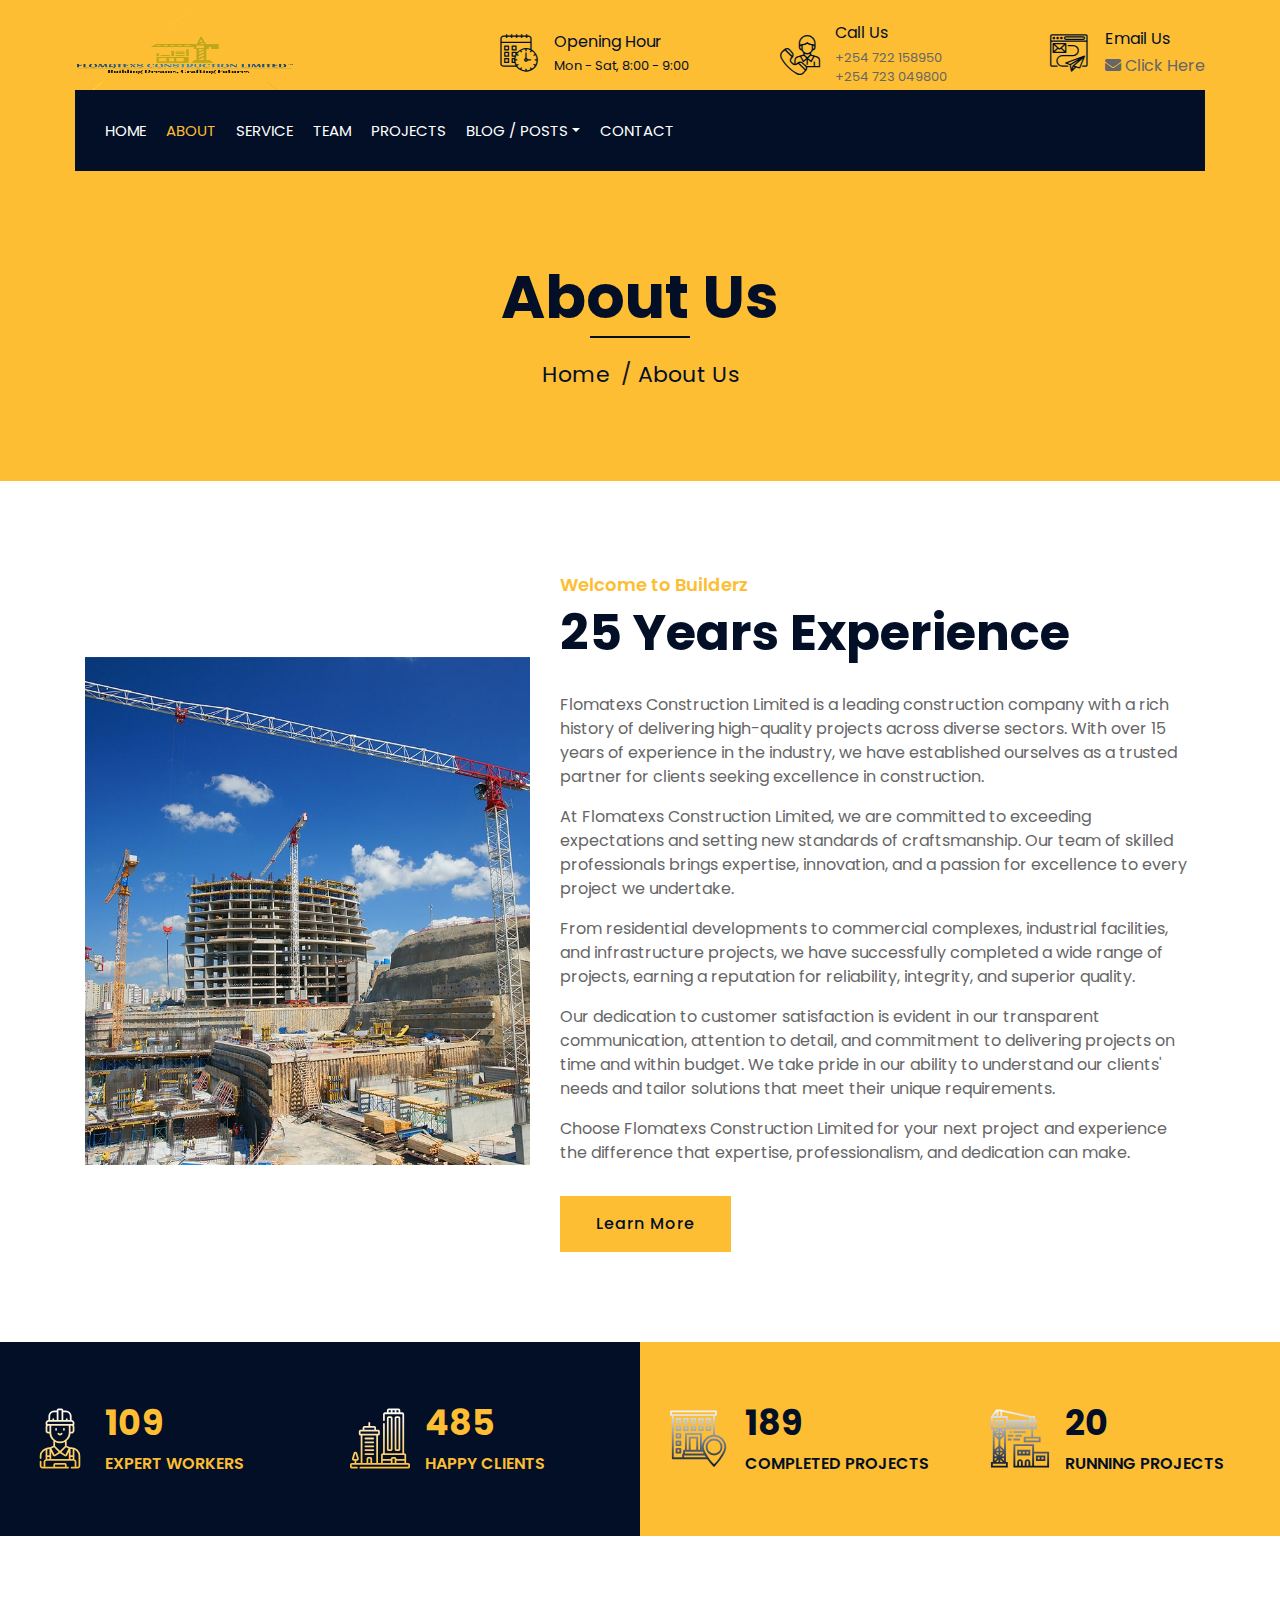
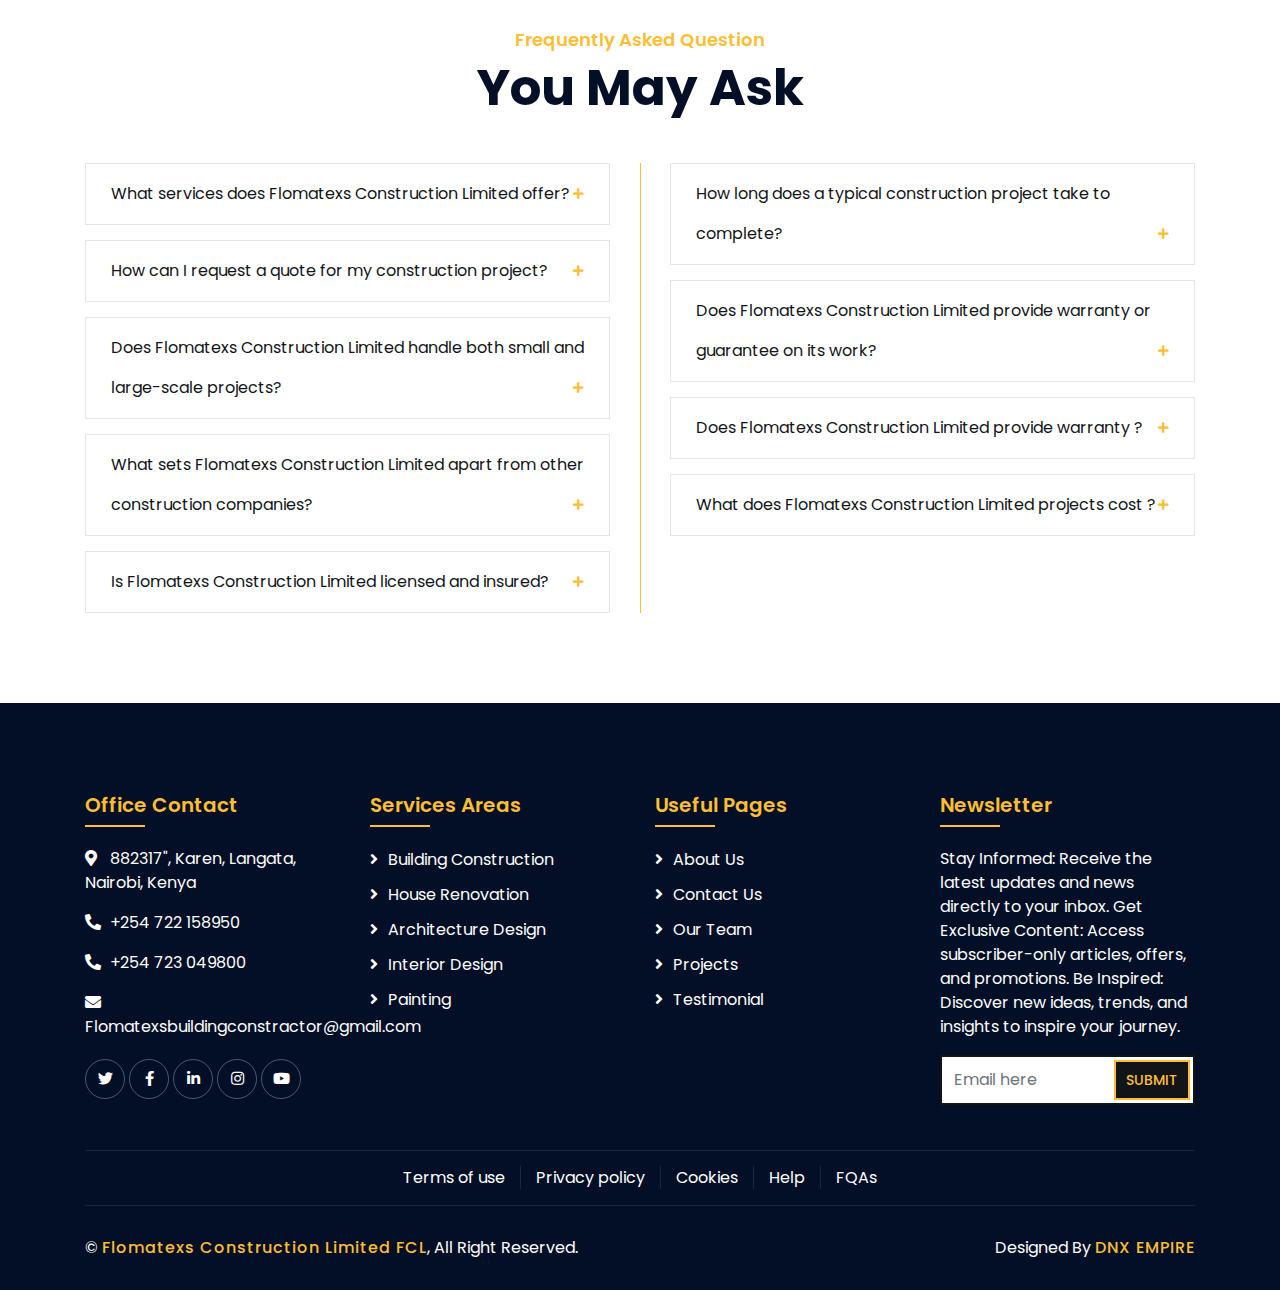
==== commit f82996c1: "Update about.html" ====
--- a/about.html
+++ b/about.html
@@ -157,7 +157,7 @@
                       <p>Our dedication to customer satisfaction is evident in our transparent communication, attention to detail, and commitment to delivering projects on time and within budget. We take pride in our ability to understand our clients' needs and tailor solutions that meet their unique requirements.</p>
                         <p>Choose Flomatexs Construction Limited for your next project and experience the difference that expertise, professionalism, and dedication can make.</p>
   
-                                <a class="btn" href="">Learn More</a>
+                                <a class="btn" href="portfolio.html">Learn More</a>
                             </div>
                         </div>
                     </div>
@@ -166,8 +166,8 @@
             <!-- About End -->
             
             
-            <!-- Fact Start -->
-            <div class="fact">
+             <!-- Fact Start -->
+             <div class="fact">
                 <div class="container-fluid">
                     <div class="row counters">
                         <div class="col-md-6 fact-left wow slideInLeft">
@@ -199,7 +199,7 @@
                                         <i class="flaticon-address"></i>
                                     </div>
                                     <div class="fact-text">
-                                        <h2 data-toggle="counter-up">789</h2>
+                                        <h2 data-toggle="counter-up">189</h2>
                                         <p>Completed Projects</p>
                                     </div>
                                 </div>
@@ -208,7 +208,7 @@
                                         <i class="flaticon-crane"></i>
                                     </div>
                                     <div class="fact-text">
-                                        <h2 data-toggle="counter-up">890</h2>
+                                        <h2 data-toggle="counter-up">20</h2>
                                         <p>Running Projects</p>
                                     </div>
                                 </div>
@@ -218,10 +218,10 @@
                 </div>
             </div>
             <!-- Fact End -->
+
             
-            
-            <!-- FAQs Start -->
-            <div class="faqs">
+             <!-- FAQs Start -->
+             <div class="faqs">
                 <div class="container">
                     <div class="section-header text-center">
                         <p>Frequently Asked Question</p>
@@ -238,7 +238,13 @@
                                     </div>
                                     <div id="collapseOne" class="collapse" data-parent="#accordion-1">
                                         <div class="card-body">
-                                            Lorem ipsum dolor sit amet, consectetur adipiscing elit. Phasellus nec pretium mi. Curabitur facilisis ornare velit non.
+                                            Flomatexs Construction Limited offers a comprehensive range of construction services including:
+                                             Building Construction
+                                             House Renovation
+                                             Interior Design
+                                             Architecture Design
+                                             Fixing & Support
+                                             Painting
                                         </div>
                                     </div>
                                 </div>
@@ -250,7 +256,7 @@
                                     </div>
                                     <div id="collapseTwo" class="collapse" data-parent="#accordion-1">
                                         <div class="card-body">
-                                            Lorem ipsum dolor sit amet, consectetur adipiscing elit. Phasellus nec pretium mi. Curabitur facilisis ornare velit non.
+                                            Look for a "Contact" or "Get a Quote" page/link.
                                         </div>
                                     </div>
                                 </div>
@@ -262,7 +268,7 @@
                                     </div>
                                     <div id="collapseThree" class="collapse" data-parent="#accordion-1">
                                         <div class="card-body">
-                                            Lorem ipsum dolor sit amet, consectetur adipiscing elit. Phasellus nec pretium mi. Curabitur facilisis ornare velit non.
+                                            Yes, Flomatexs Construction Limited handles both small and large-scale projects. Whether you need assistance with a small renovation or a large-scale construction project, Flomatexs Construction Limited has the expertise, resources, and capabilities to meet your needs. Their experienced team can tailor their services to accommodate projects of various sizes and complexities, ensuring quality results regardless of the scale.
                                         </div>
                                     </div>
                                 </div>
@@ -274,7 +280,11 @@
                                     </div>
                                     <div id="collapseFour" class="collapse" data-parent="#accordion-1">
                                         <div class="card-body">
-                                            Lorem ipsum dolor sit amet, consectetur adipiscing elit. Phasellus nec pretium mi. Curabitur facilisis ornare velit non.
+                                            Expertise and Experience: With over [number] years of experience in the construction industry, Flomatexs Construction Limited brings a wealth of knowledge and expertise to every project.
+
+                                            Quality Craftsmanship: Flomatexs Construction Limited is committed to delivering superior quality craftsmanship in every aspect of their work, ensuring durable and aesthetically pleasing results.
+                                            
+                                            Customer Satisfaction: The company prioritizes customer satisfaction and strives to exceed client expectations through transparent communication, attention to detail, and personalized service.  
                                         </div>
                                     </div>
                                 </div>
@@ -286,7 +296,7 @@
                                     </div>
                                     <div id="collapseFive" class="collapse" data-parent="#accordion-1">
                                         <div class="card-body">
-                                            Lorem ipsum dolor sit amet, consectetur adipiscing elit. Phasellus nec pretium mi. Curabitur facilisis ornare velit non.
+                                            Yes, Flomatexs Construction Limited is licensed and insured. As a reputable construction company, they adhere to all legal and regulatory requirements in the jurisdictions where they operate. Their licensing ensures that they have met the necessary qualifications and standards to carry out construction work, while their insurance provides protection for both the company and its clients in the event of accidents, damages, or liabilities during the course of a project. This licensing and insurance give clients peace of mind knowing that they are working with a professional and reputable construction company.
                                         </div>
                                     </div>
                                 </div>
@@ -302,7 +312,9 @@
                                     </div>
                                     <div id="collapseSix" class="collapse" data-parent="#accordion-2">
                                         <div class="card-body">
-                                            Lorem ipsum dolor sit amet, consectetur adipiscing elit. Phasellus nec pretium mi. Curabitur facilisis ornare velit non.
+                                            The duration of a typical construction project can vary significantly depending on various factors, including the size, complexity, scope, and specific requirements of the project. Additionally, external factors such as weather conditions, material availability, and regulatory approvals can also impact the timeline.
+
+That being said, a small-scale construction project such as a house renovation or interior remodeling may take anywhere from a few weeks to a few months to complete. On the other hand, large-scale projects such as building construction or infrastructure development can take several months to several years to finish, depending on the scale and complexity of the project.
                                         </div>
                                     </div>
                                 </div>
@@ -314,7 +326,8 @@
                                     </div>
                                     <div id="collapseSeven" class="collapse" data-parent="#accordion-2">
                                         <div class="card-body">
-                                            Lorem ipsum dolor sit amet, consectetur adipiscing elit. Phasellus nec pretium mi. Curabitur facilisis ornare velit non.
+                                          
+Yes, Flomatexs Construction Limited typically provides a warranty or guarantee on its work to ensure customer satisfaction and confidence in the quality of their services. The specifics of the warranty or guarantee may vary depending on the type of project and the terms agreed upon between the company and the client.  
                                         </div>
                                     </div>
                                 </div>
@@ -326,22 +339,10 @@
                                     </div>
                                     <div id="collapseEight" class="collapse" data-parent="#accordion-2">
                                         <div class="card-body">
-                                            Lorem ipsum dolor sit amet, consectetur adipiscing elit. Phasellus nec pretium mi. Curabitur facilisis ornare velit non.
-                                        </div>
-                                    </div>
-                                </div>
-                                <div class="card wow fadeInRight" data-wow-delay="0.4s">
-                                    <div class="card-header">
-                                        <a class="card-link collapsed" data-toggle="collapse" href="#collapseNine">
-                                            What does Flomatexs Construction Limited provide  ?
-                                        </a>
-                                    </div>
-                                    <div id="collapseNine" class="collapse" data-parent="#accordion-2">
-                                        <div class="card-body">
-                                            Lorem ipsum dolor sit amet, consectetur adipiscing elit. Phasellus nec pretium mi. Curabitur facilisis ornare velit non.
-                                        </div>
-                                    </div>
-                                </div>
+                                            Yes, Flomatexs Construction Limited typically provides warranties on its work to ensure customer satisfaction and quality assurance. The specific details of the warranty, including duration and coverage, may vary depending on the type of project and the terms agreed upon between the company and the client.
+                                        </div>
+                                    </div>
+                            </div>
                                 <div class="card wow fadeInRight" data-wow-delay="0.5s">
                                     <div class="card-header">
                                         <a class="card-link collapsed" data-toggle="collapse" href="#collapseTen">
@@ -350,7 +351,7 @@
                                     </div>
                                     <div id="collapseTen" class="collapse" data-parent="#accordion-2">
                                         <div class="card-body">
-                                            Lorem ipsum dolor sit amet, consectetur adipiscing elit. Phasellus nec pretium mi. Curabitur facilisis ornare velit non.
+                                            The cost of projects undertaken by Flomatexs Construction Limited can vary widely depending on several factors, including the type of project, its size and complexity, materials used, labor costs, location, and any additional services required. Each project is unique, and therefore, the cost is determined based on the specific requirements and scope of work agreed upon between the company and the client. 
                                         </div>
                                     </div>
                                 </div>
@@ -360,8 +361,6 @@
                 </div>
             </div>
             <!-- FAQs End -->
-
-
 
             <!-- Footer Start -->
             <div class="footer wow fadeIn" data-wow-delay="0.3s">
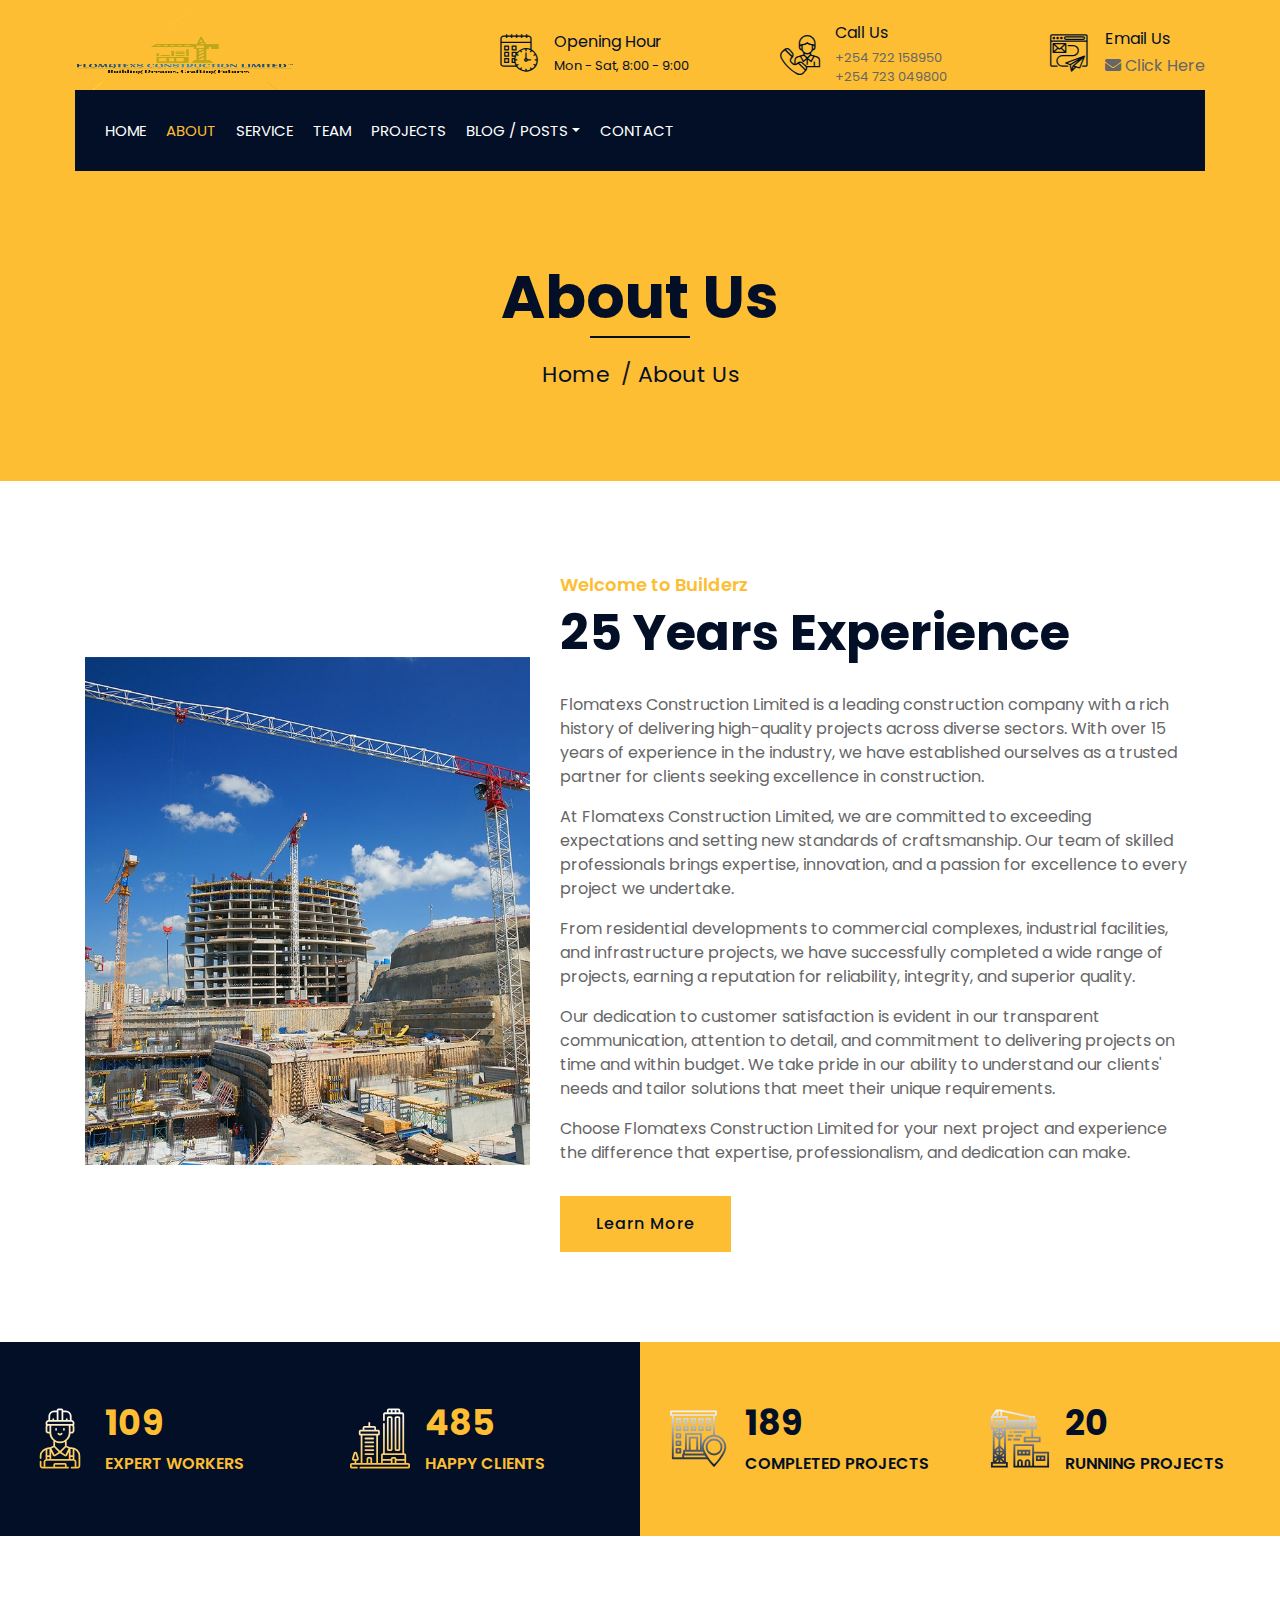
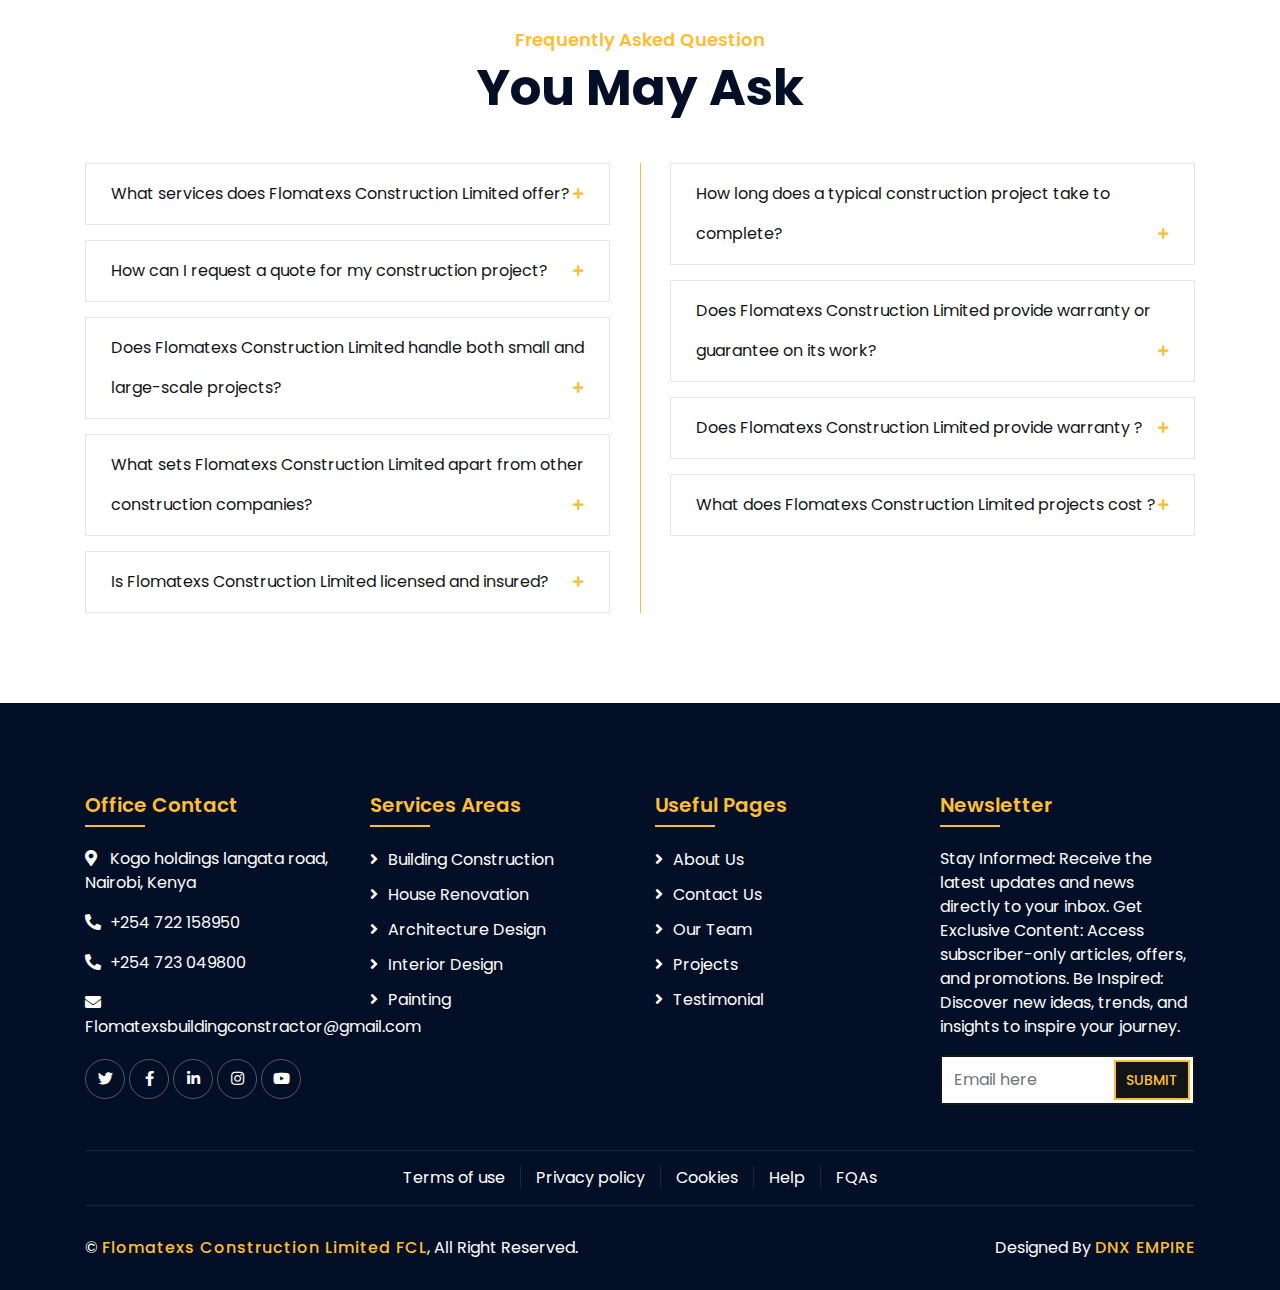
==== commit b1341ec0: "Update about.html" ====
--- a/about.html
+++ b/about.html
@@ -369,7 +369,7 @@
                         <div class="col-md-6 col-lg-3">
                             <div class="footer-contact">
                                 <h2>Office Contact</h2>
-                                <p><i class="fa fa-map-marker-alt"></i>882317", Karen, Langata, Nairobi, Kenya</p>
+                                <p><i class="fa fa-map-marker-alt"></i>Kogo holdings langata road, Nairobi, Kenya</p>
                                 <p><i class="fa fa-phone-alt"></i>+254 722 158950</p>
                                 <p><i class="fa fa-phone-alt"></i>+254 723 049800</p>
                                 <p><i class="fa fa-envelope"></i>Flomatexsbuildingconstractor@gmail.com</p>
@@ -435,7 +435,7 @@
 						
 						
                         <div class="col-md-6">
-                            <p>Designed By <a href="">DNX EMPIRE</a></p>
+                            <p>Designed By <a href="http://dennisnziokidnx.com/">DNX EMPIRE</a></p>
                         </div>
                     </div>
                 </div>
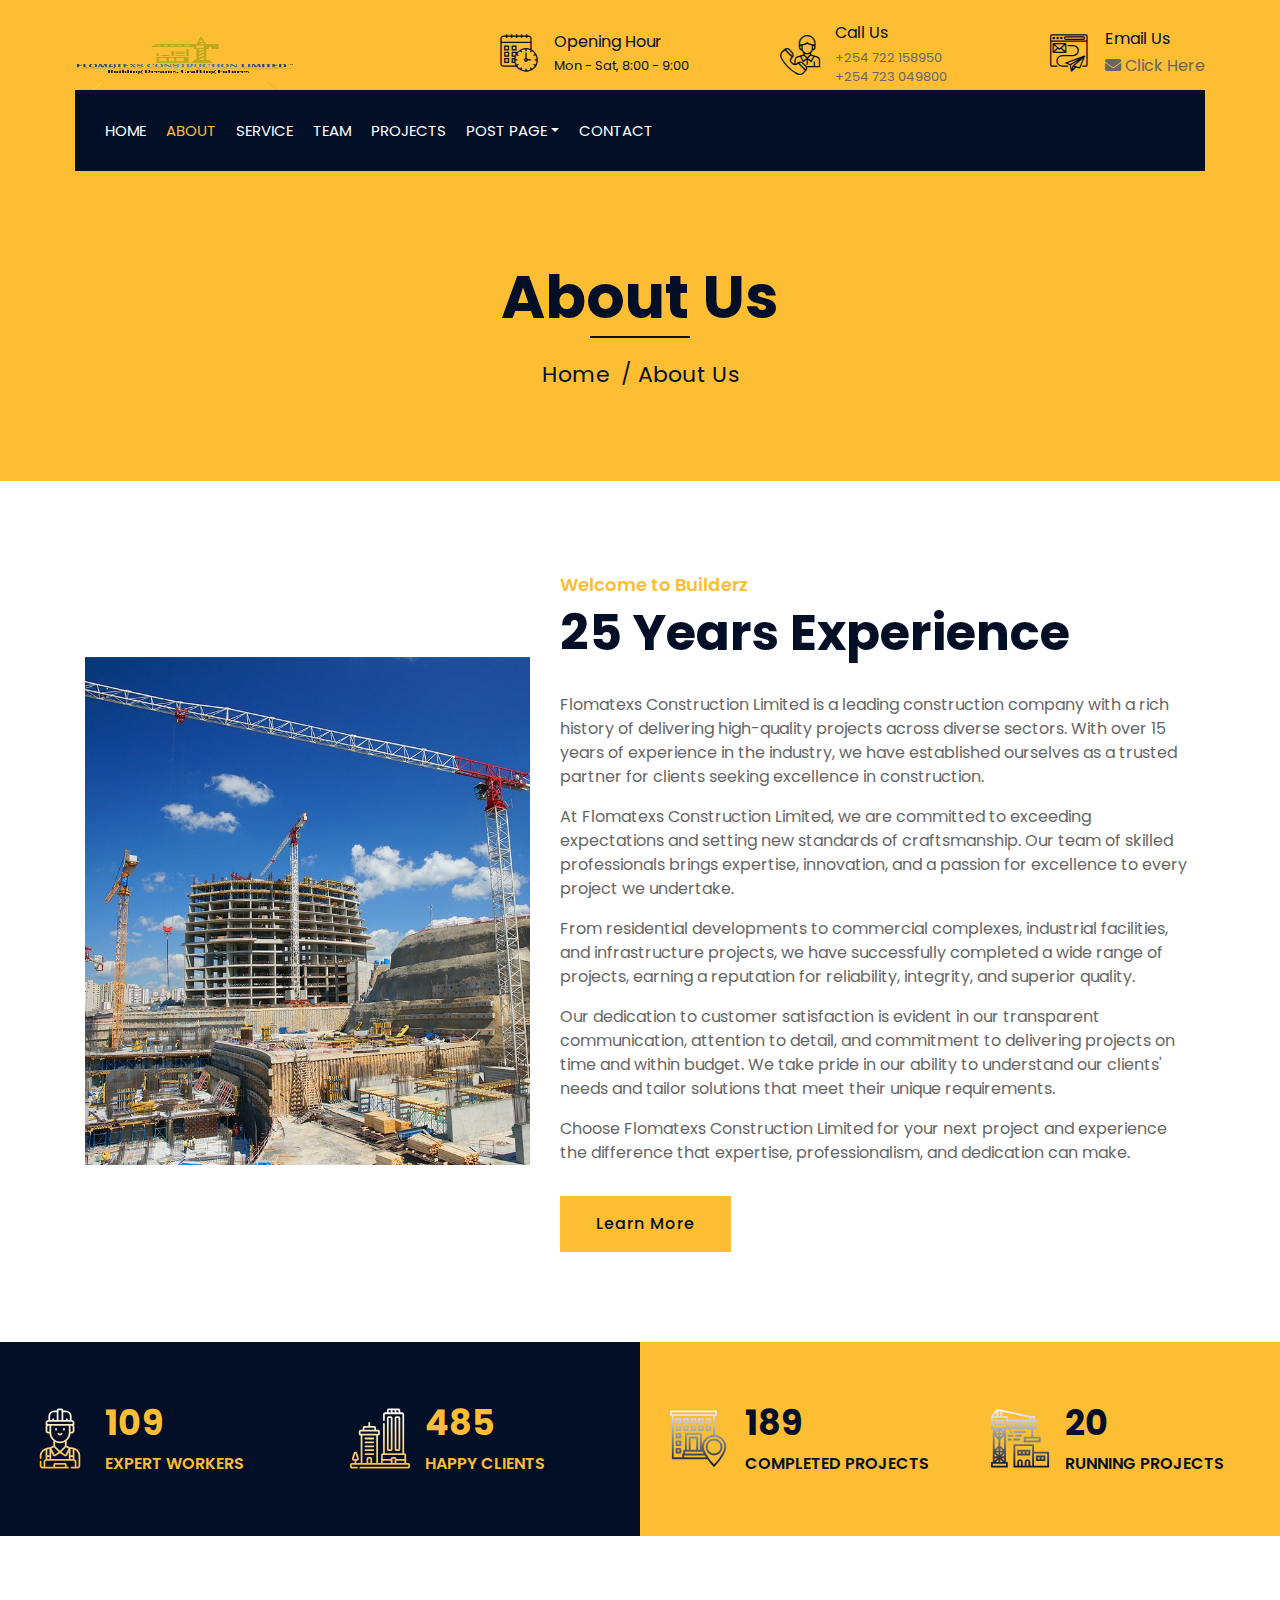
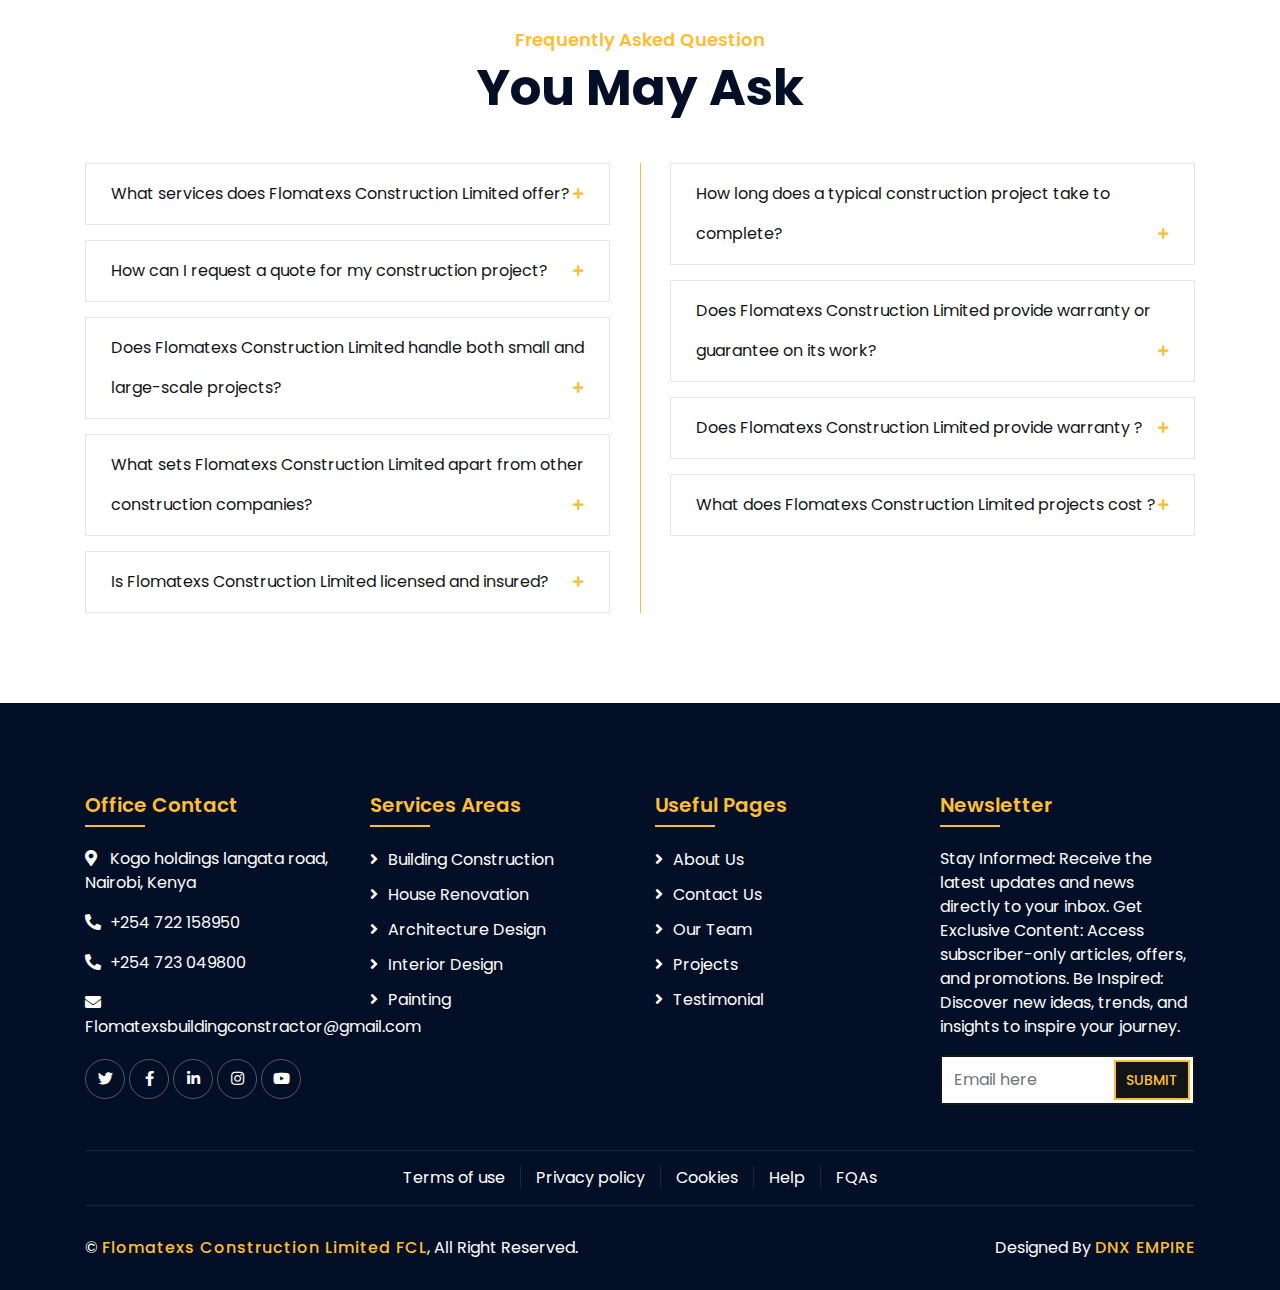
==== commit 7bcaa4c3: "up" ====
--- a/about.html
+++ b/about.html
@@ -103,9 +103,9 @@
                                 <a href="team.html" class="nav-item nav-link">Team</a>
                                 <a href="portfolio.html" class="nav-item nav-link">Projects</a>
                                 <div class="nav-item dropdown">
-                                    <a href="#" class="nav-link dropdown-toggle" data-toggle="dropdown">Blog / Posts</a>
+                                    <a href="#" class="nav-link dropdown-toggle" data-toggle="dropdown">Post Page</a>
                                     <div class="dropdown-menu">
-                                        <a href="blog.html" class="dropdown-item">Blog Page</a>
+                                        
                                         <a href="single.html" class="dropdown-item">Post Page</a>
                                     </div>
                                 </div>
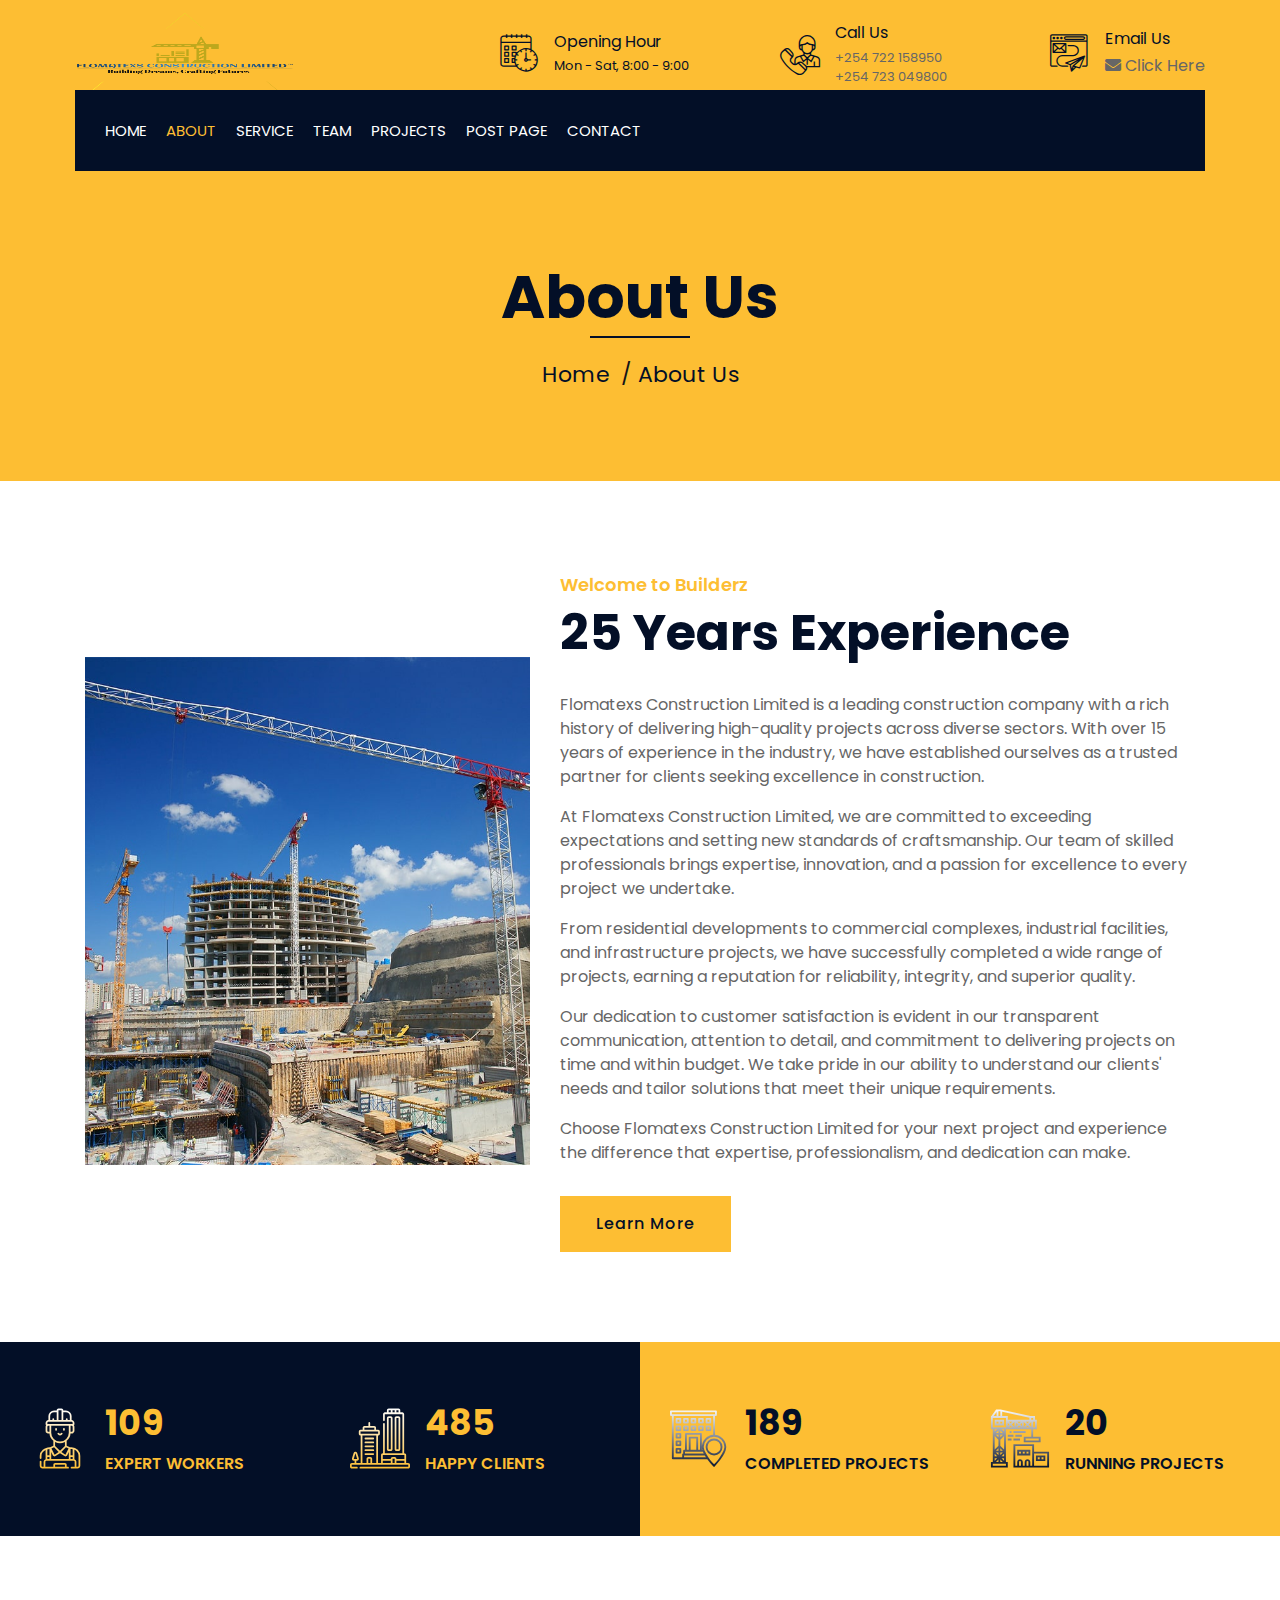
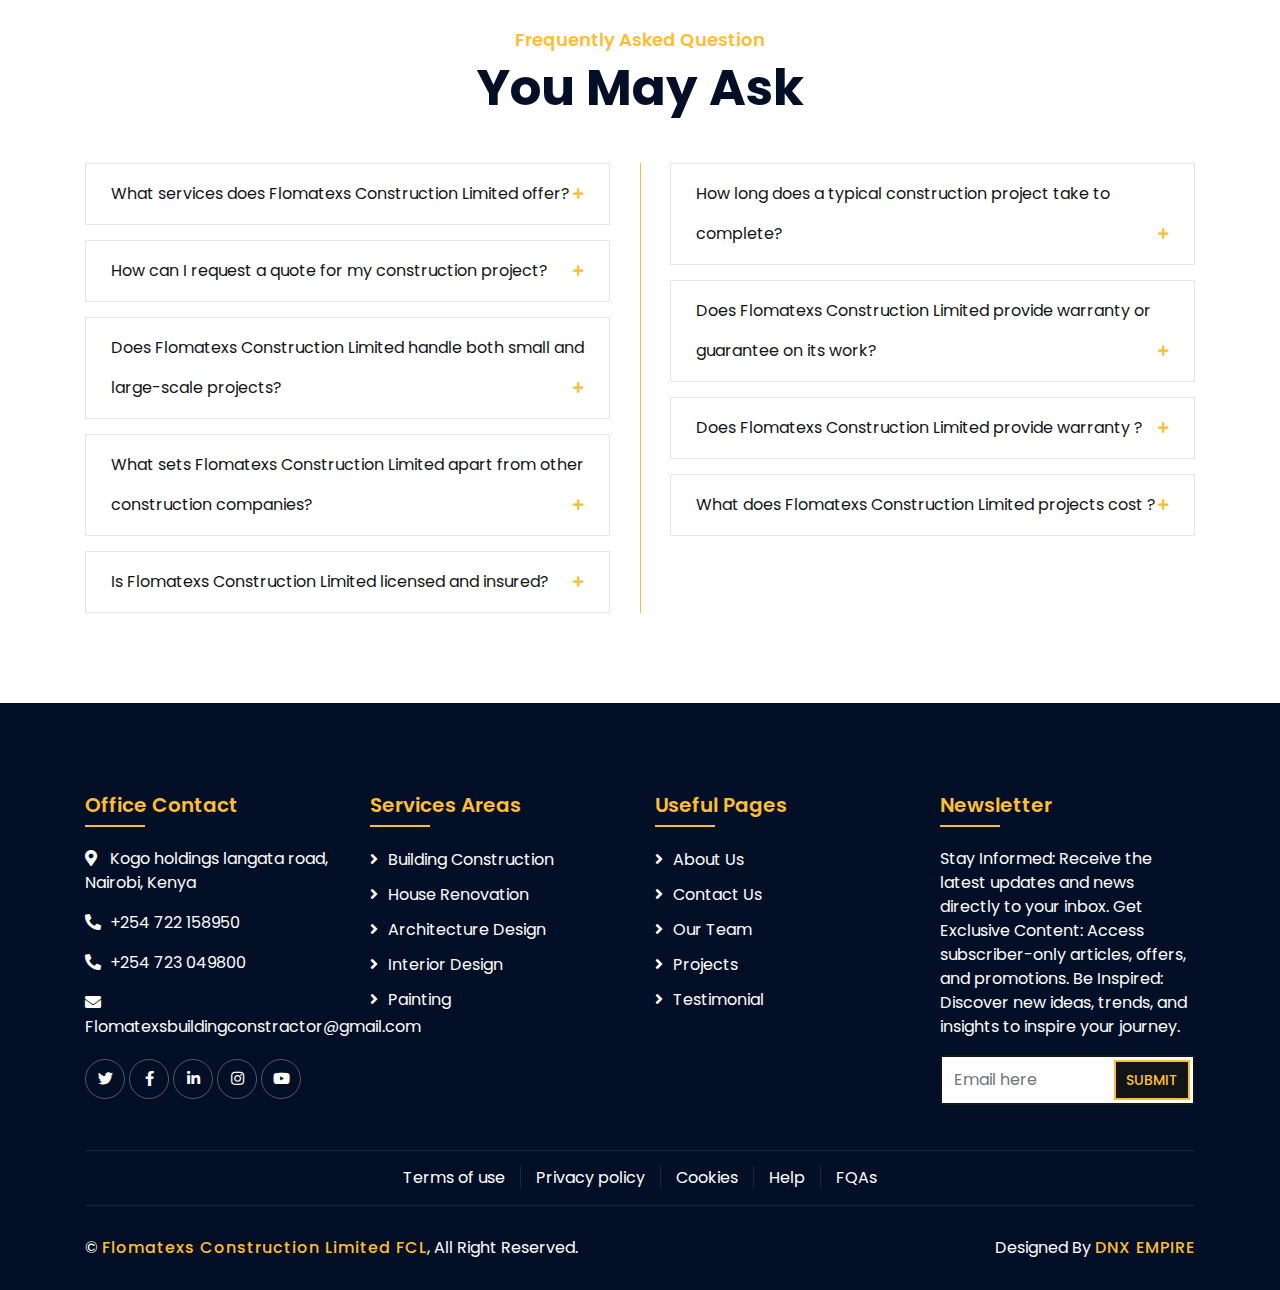
==== commit 0d5f5fa3: "post" ====
--- a/about.html
+++ b/about.html
@@ -102,13 +102,7 @@
                                 <a href="service.html" class="nav-item nav-link">Service</a>
                                 <a href="team.html" class="nav-item nav-link">Team</a>
                                 <a href="portfolio.html" class="nav-item nav-link">Projects</a>
-                                <div class="nav-item dropdown">
-                                    <a href="#" class="nav-link dropdown-toggle" data-toggle="dropdown">Post Page</a>
-                                    <div class="dropdown-menu">
-                                        
-                                        <a href="single.html" class="dropdown-item">Post Page</a>
-                                    </div>
-                                </div>
+                                <a href="single.html" class="nav-item nav-link">Post Page</a>
                                 <a href="contact.html" class="nav-item nav-link">Contact</a>
                             </div>
                             
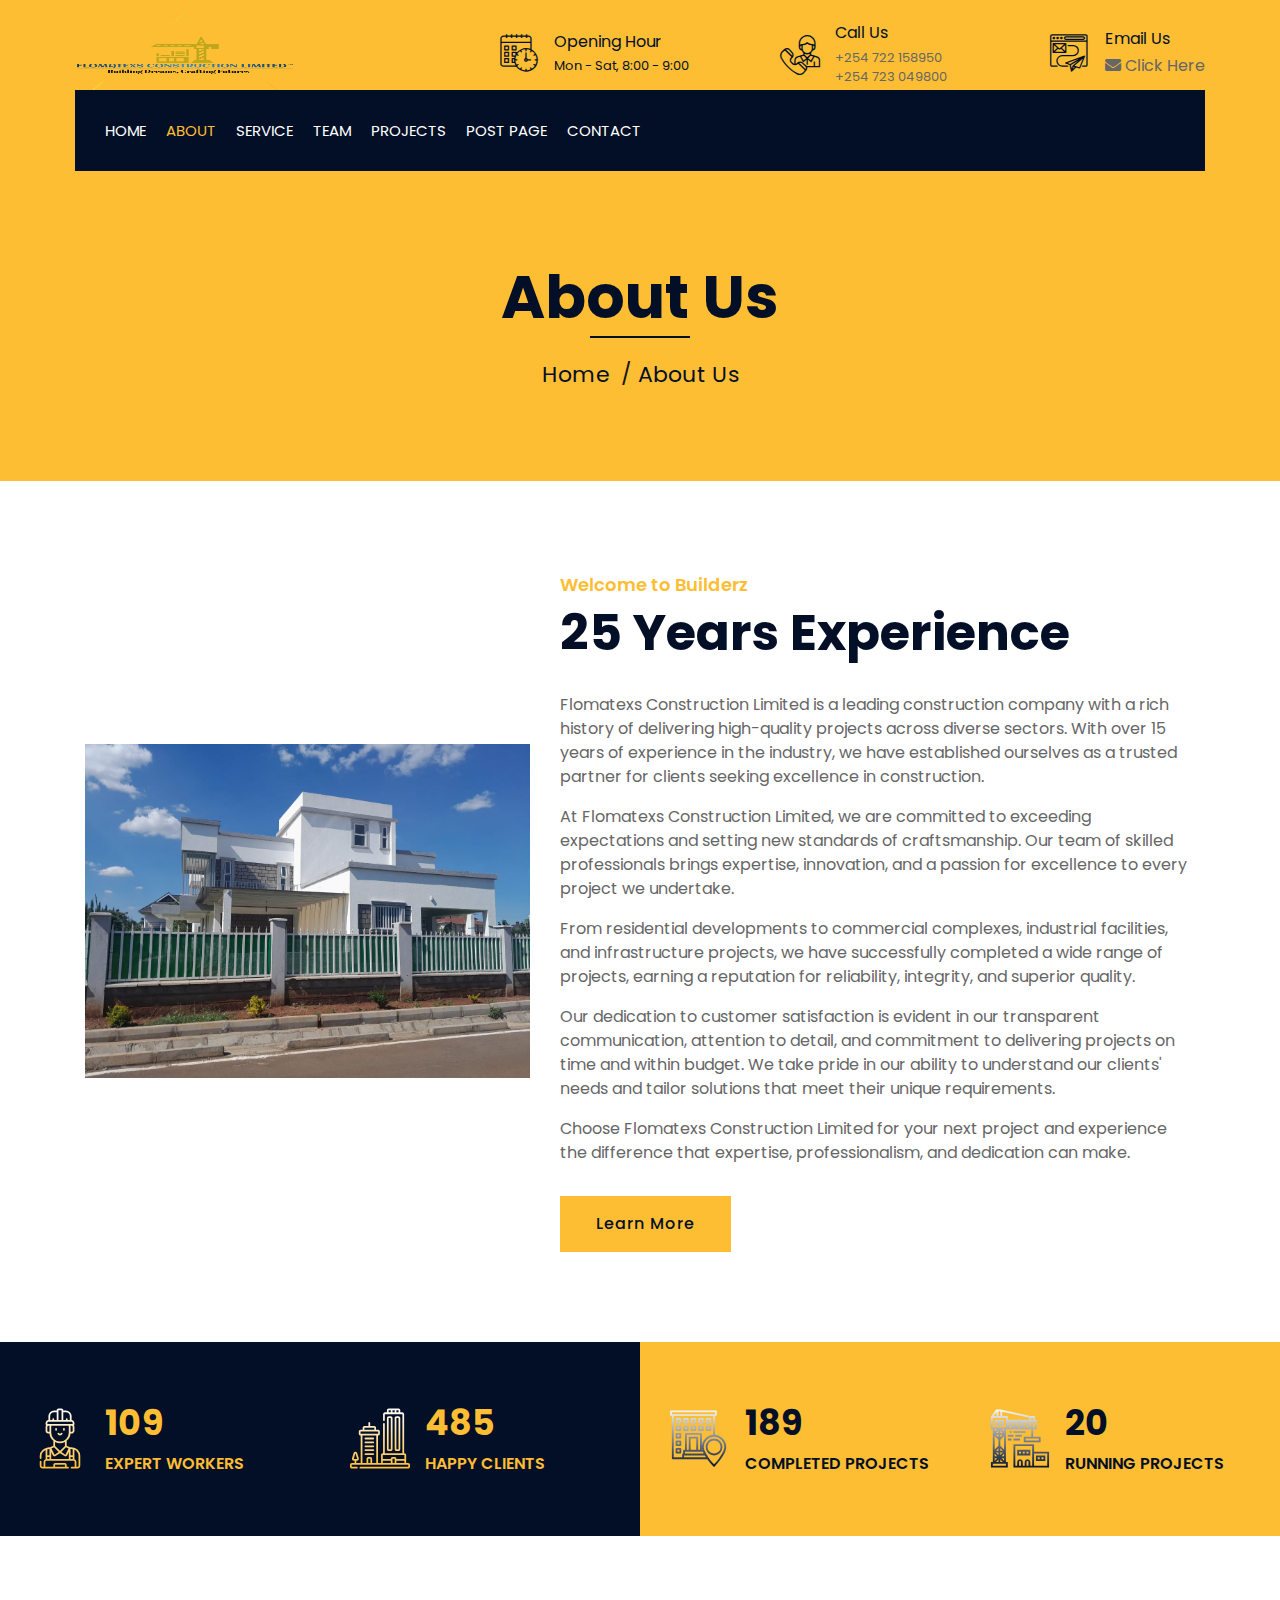
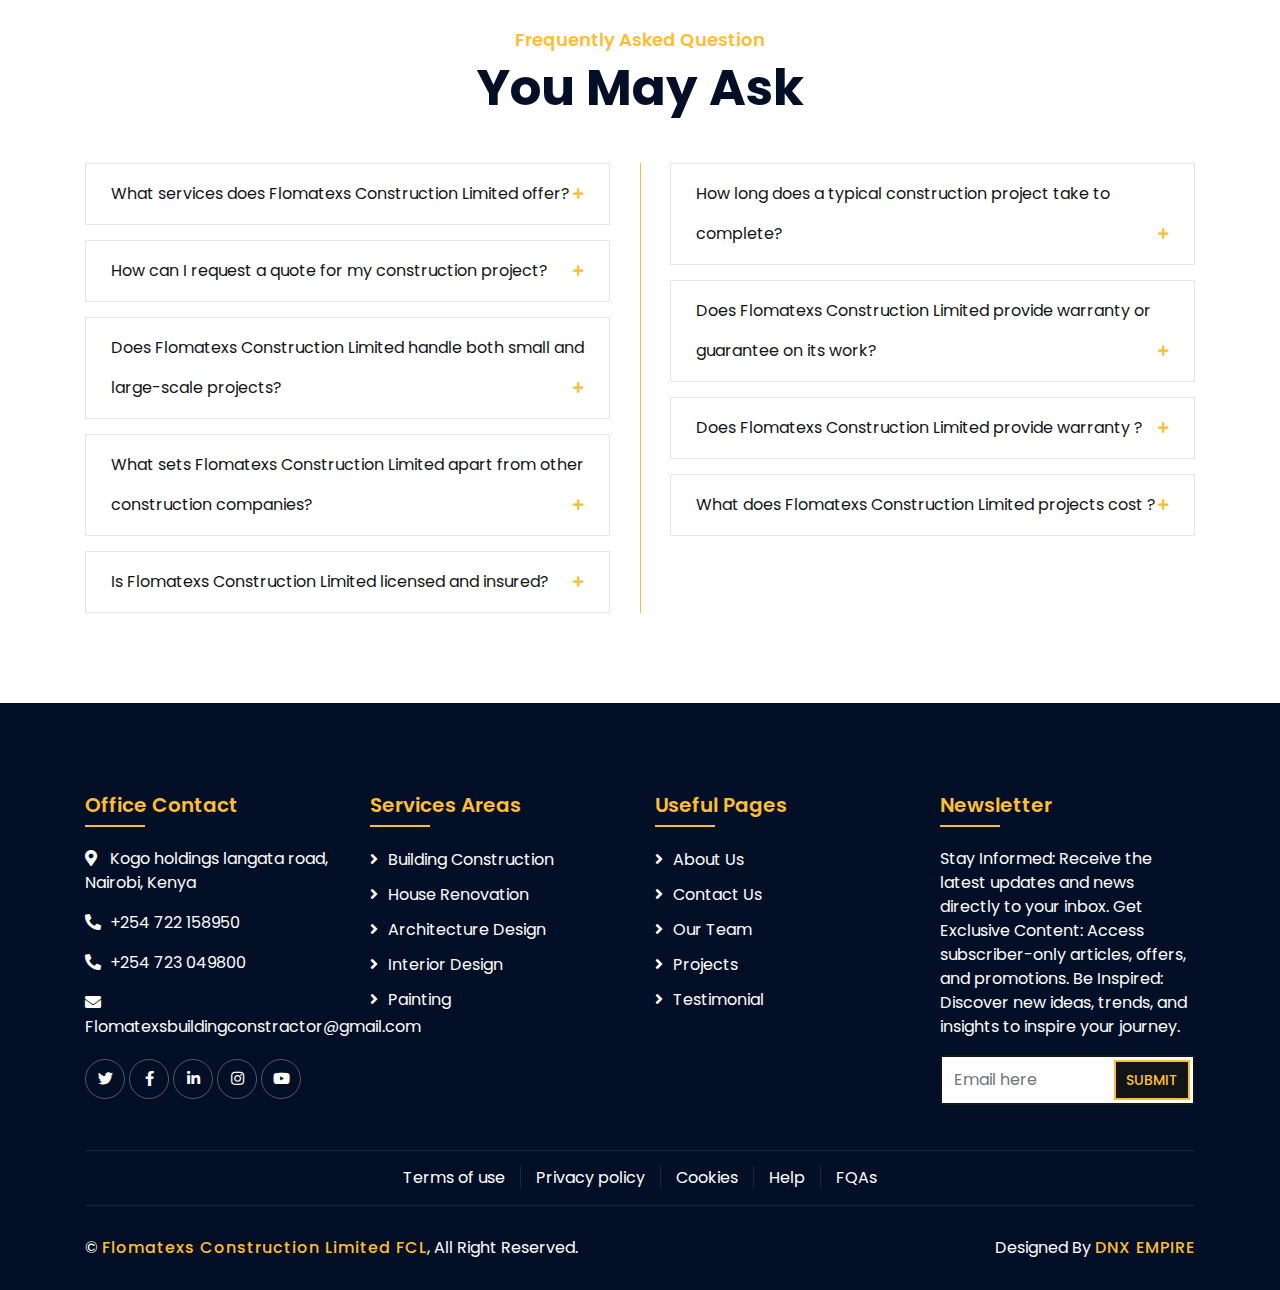
==== commit 37d82674: "Update about.html" ====
--- a/about.html
+++ b/about.html
@@ -136,7 +136,7 @@
                     <div class="row align-items-center">
                         <div class="col-lg-5 col-md-6">
                             <div class="about-img">
-                                <img src="img/about.jpg" alt="Image">
+                                <img src="img/proj3/IMG-20240313-WA0056.jpg" alt="Image">
                             </div>
                         </div>
                         <div class="col-lg-7 col-md-6">
